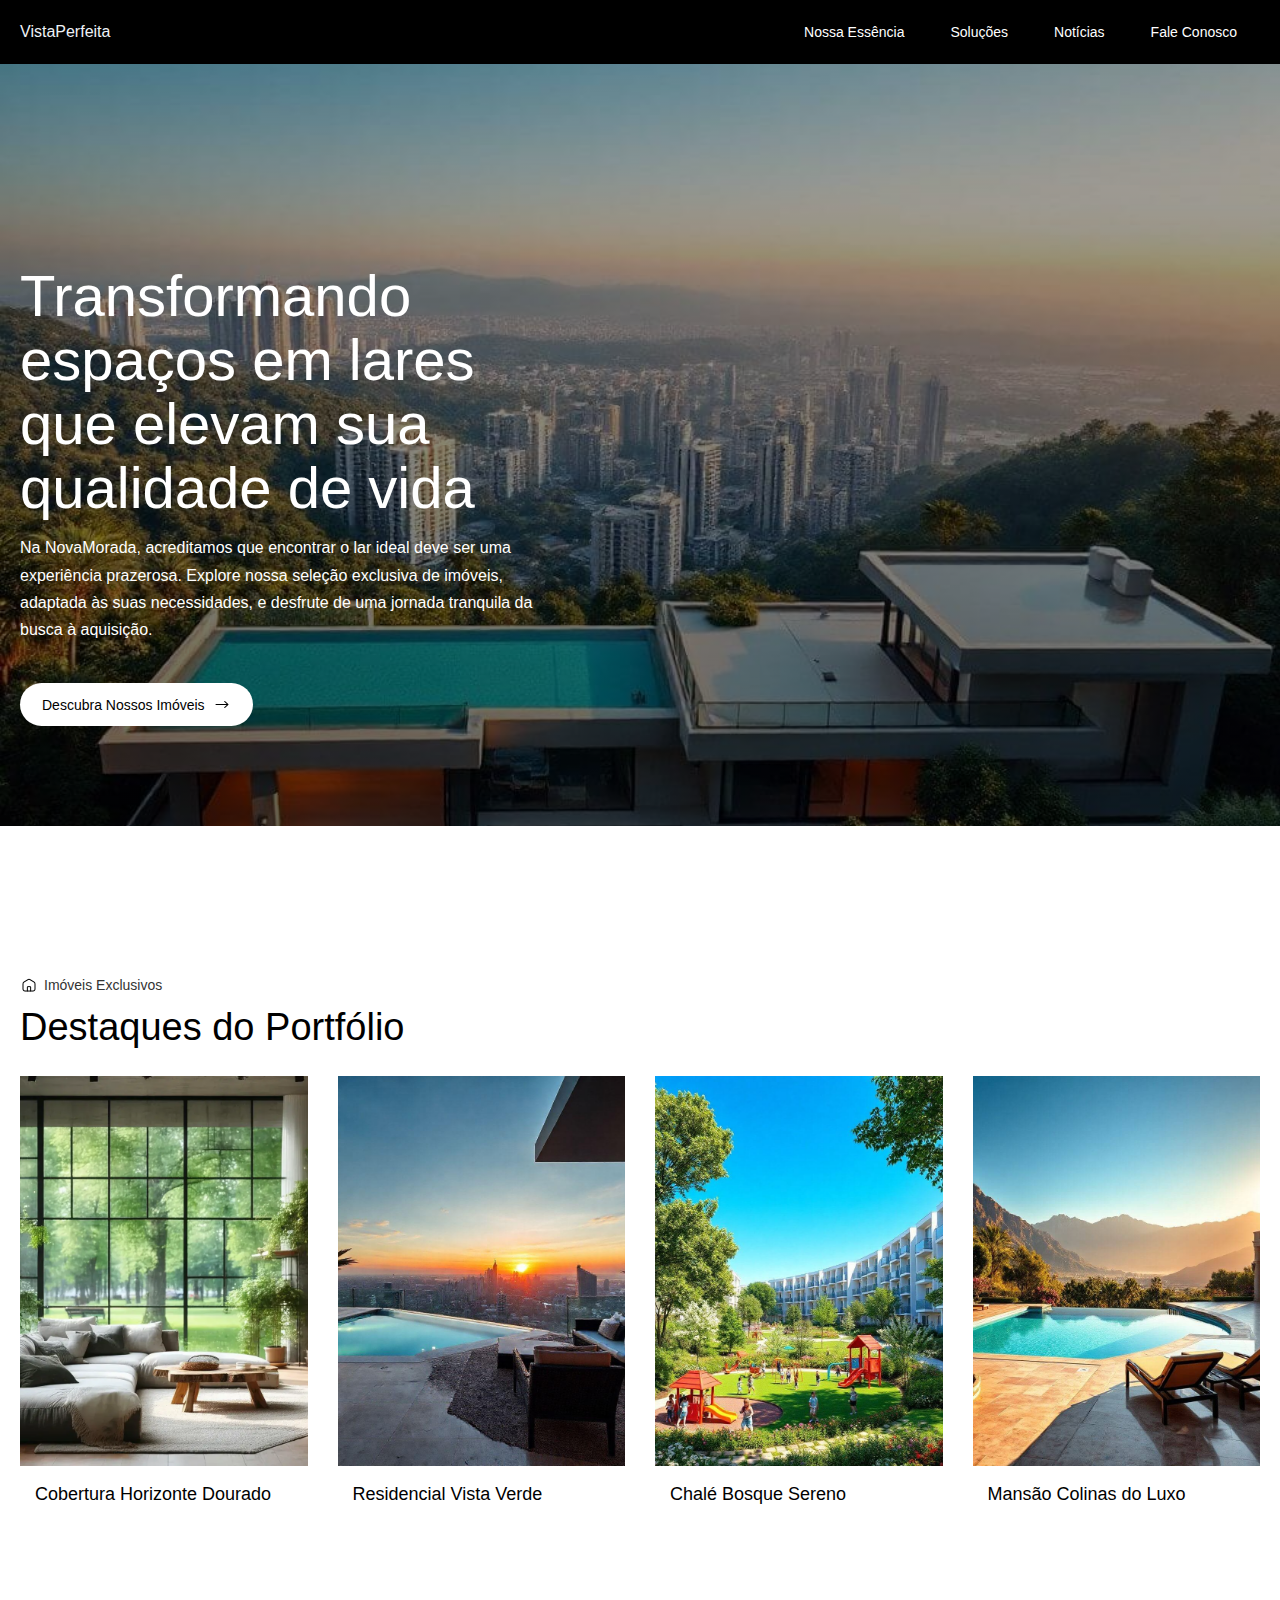
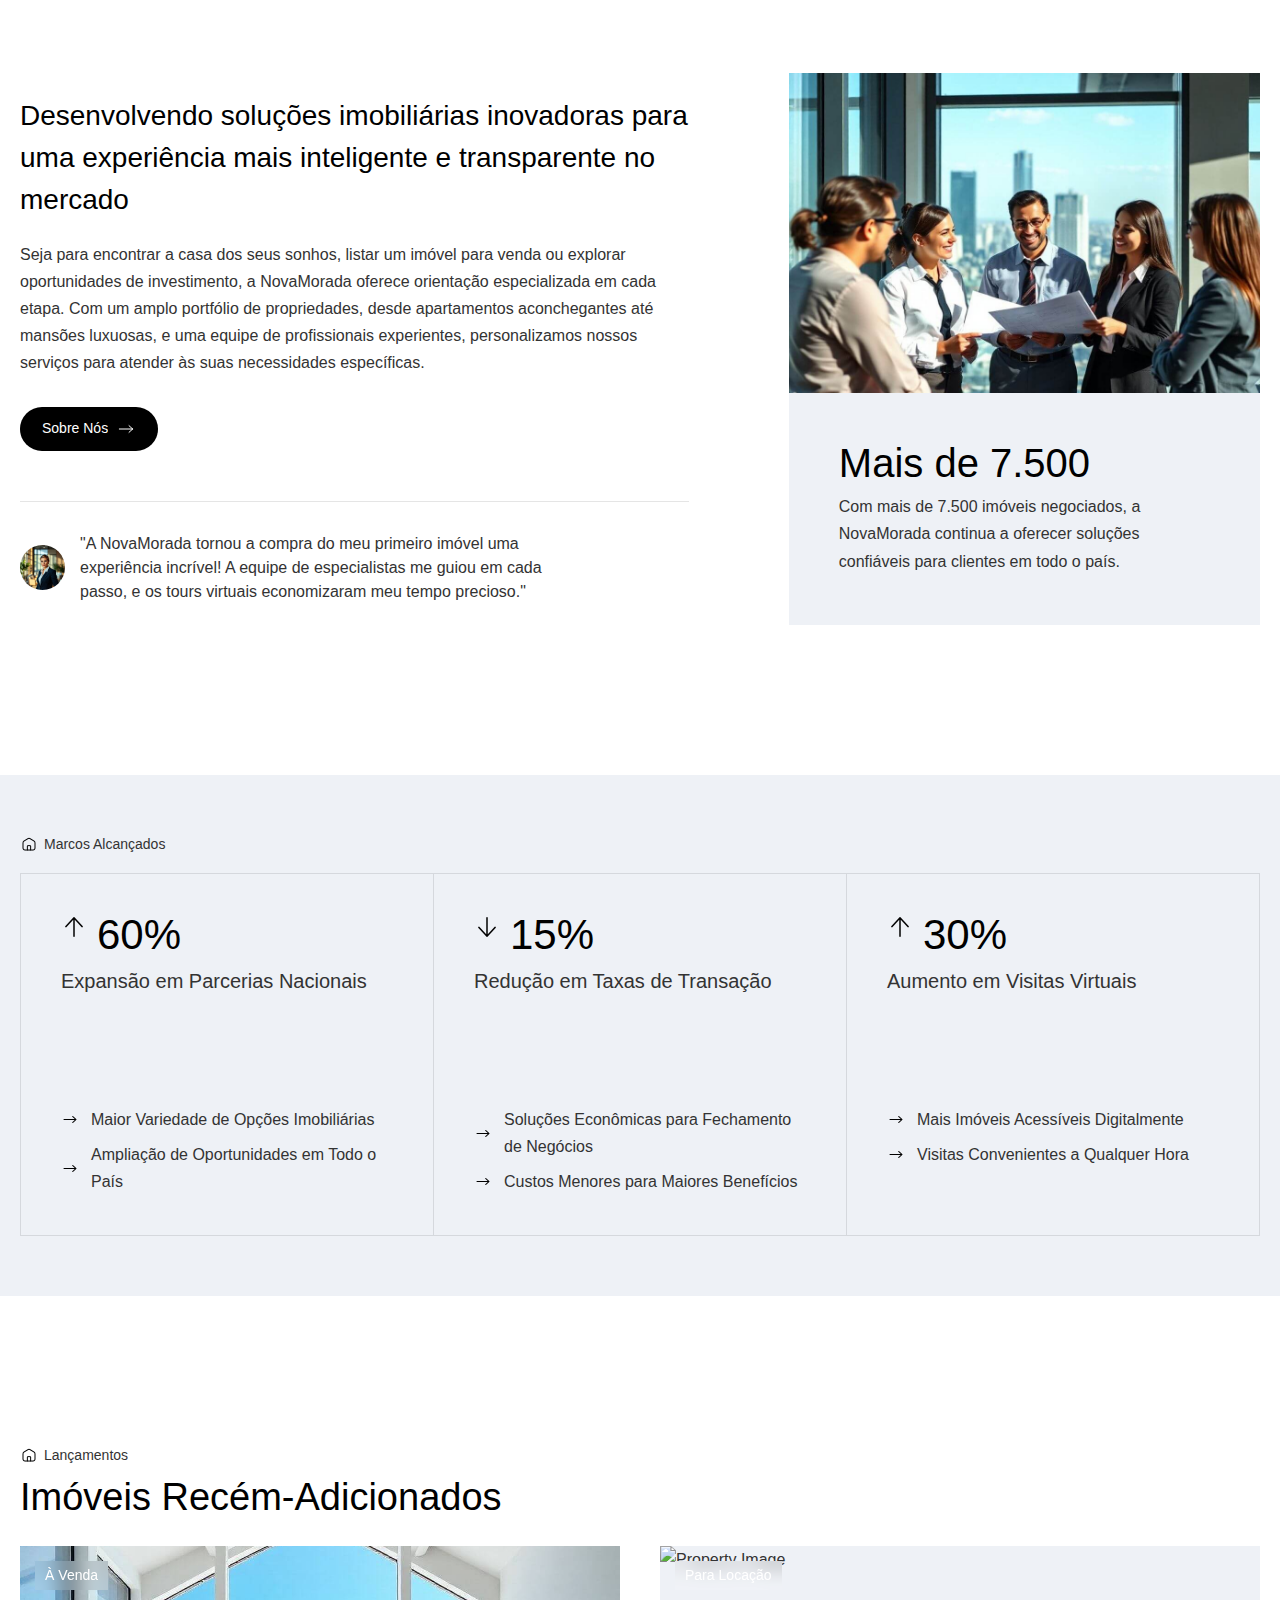
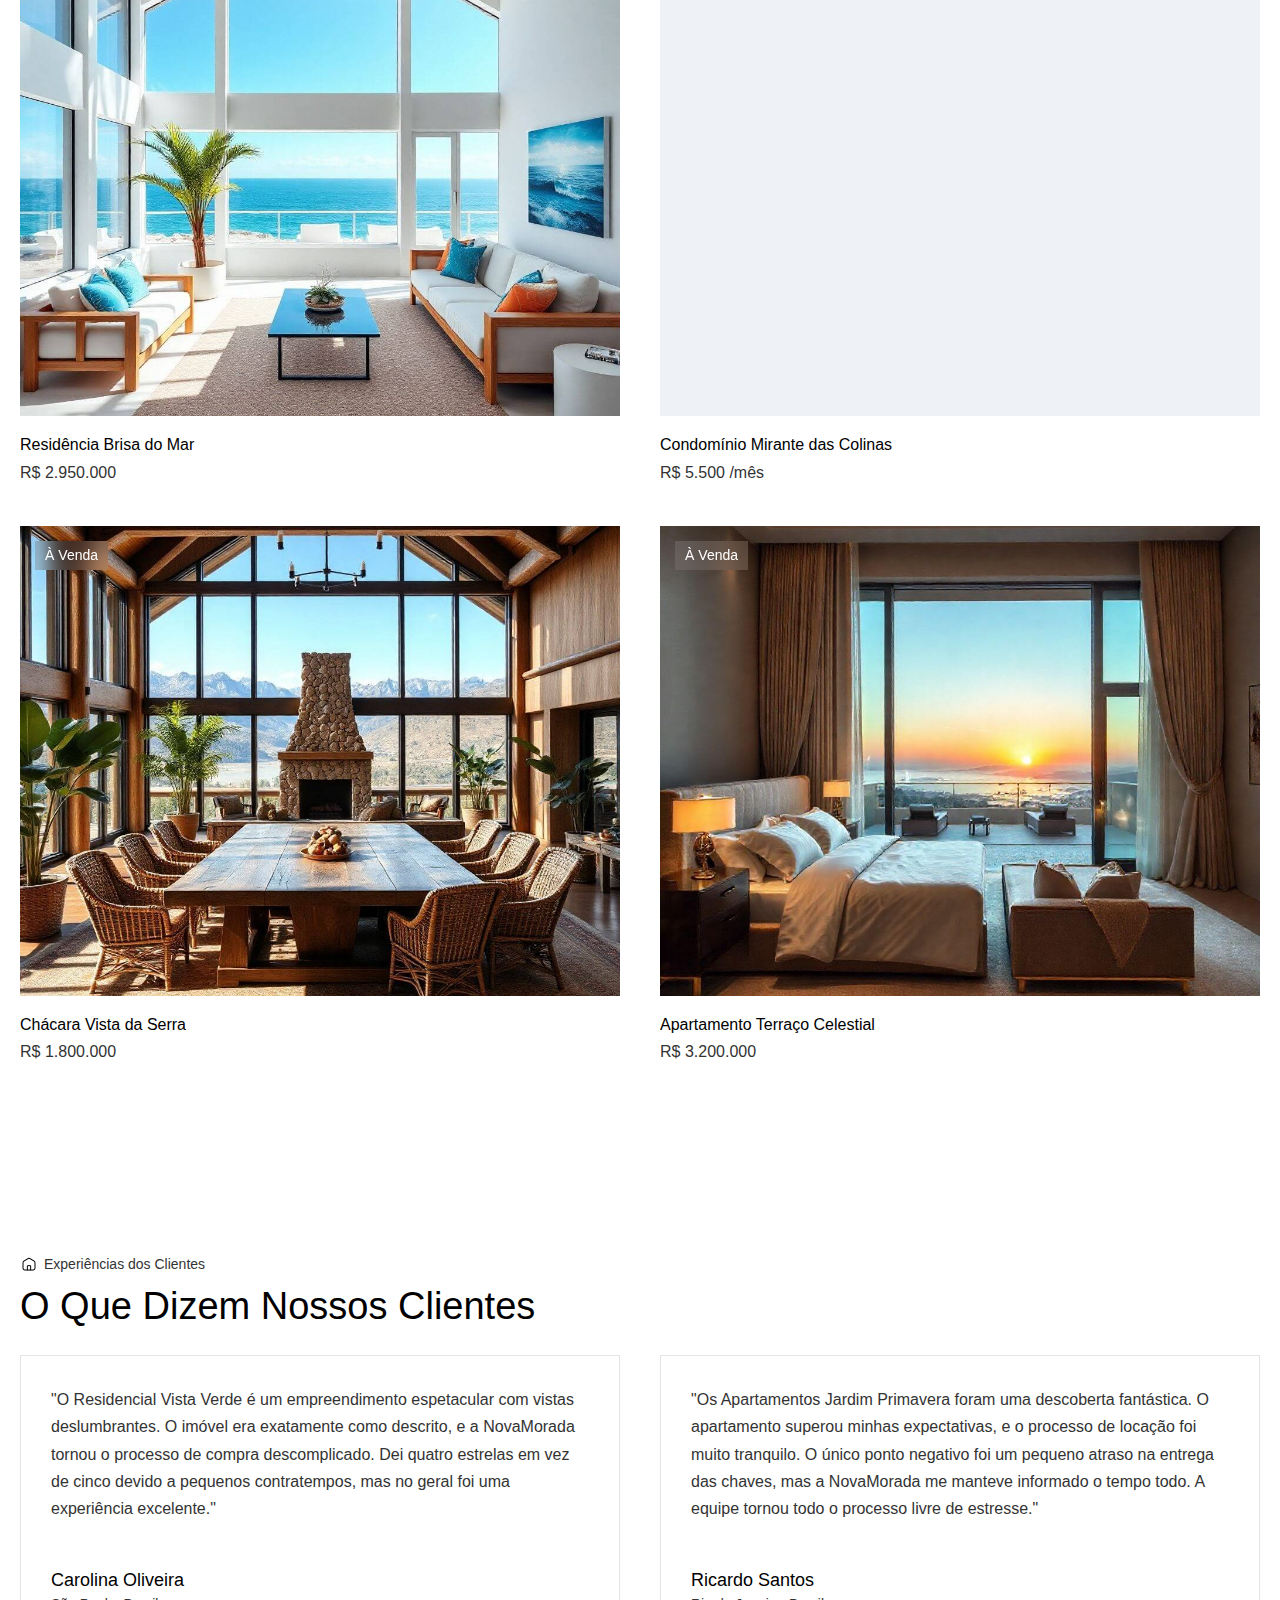
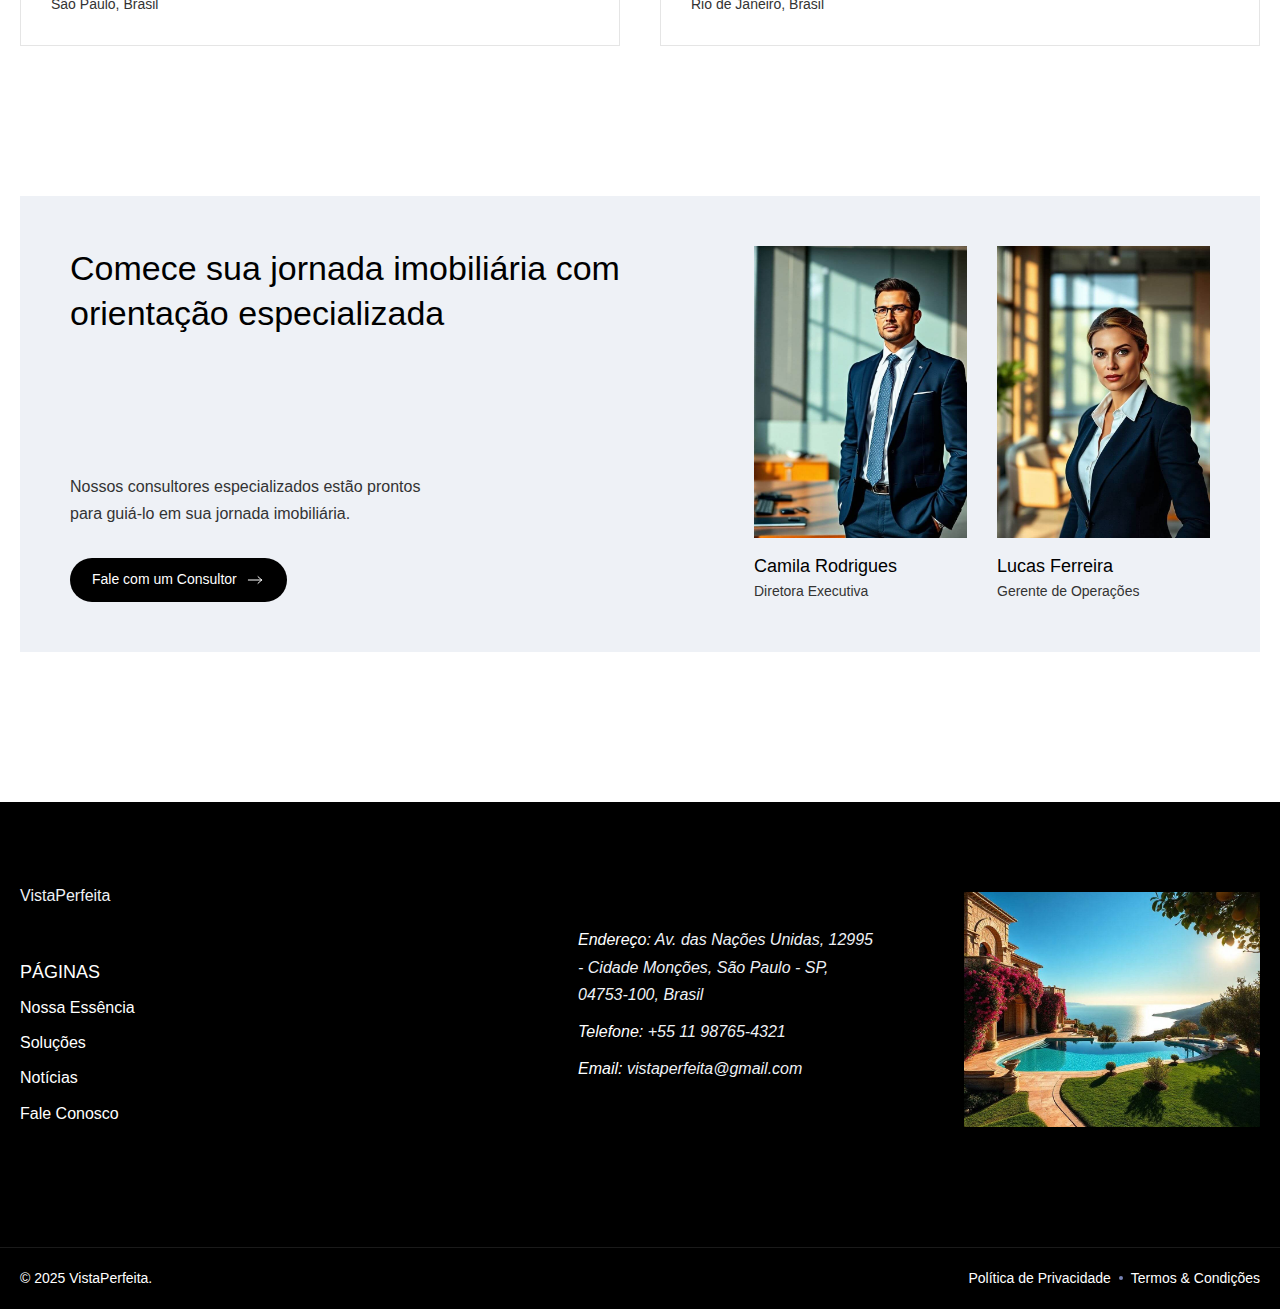
==== index.html @ 6e7f9096 "front" ====
<!DOCTYPE html>
<html lang="pt-BR">
<head>
    <meta charset="UTF-8">
    <meta name="viewport" content="width=device-width, initial-scale=1.0">
    <title>VistaPerfeita - Transformando Espaços em Lares</title>
    <meta name="description"
          content="Transformamos espaços em lares que elevam sua qualidade de vida. Explore imóveis exclusivos e descubra sua nova morada com VistaPerfeita.">
    <link rel="icon" href="images/building.png">
    <link rel="stylesheet" href="css/style.css">
</head>

<body>
<header class="header">
    <div class="navbar w-nav">
        <div class="w-layout-blockcontainer container w-container">
            <div class="navbar-wrap"><a href="index.html" class="brand w-inline-block w--current">VistaPerfeita</a>
                <nav class="nav-menu w-nav-menu">
                    <a href="about.html" class="nav-link w-inline-block">
                        <div class="link-text">Nossa Essência</div>
                    </a>
                    <a href="services.html" class="nav-link w-inline-block">
                        <div class="link-text">Soluções</div>
                    </a>
                    <a href="blogs.html" class="nav-link w-inline-block">
                        <div class="link-text">Notícias</div>
                    </a>
                    <a href="contact.html" class="nav-link w-inline-block">
                        <div class="link-text">Fale Conosco</div>
                    </a>
                </nav>
            </div>
        </div>
    </div>
</header>

<main>
    <section class="hero">
        <div class="w-layout-blockcontainer container w-container">
            <div class="hero-wrap">
                <div class="hero-data">
                    <div><h1 class="hero-title">Transformando espaços em lares que elevam sua qualidade de vida</h1>
                        <p class="hero-text">Na NovaMorada, acreditamos que encontrar o lar ideal deve ser uma
                            experiência prazerosa. Explore nossa seleção exclusiva de imóveis, adaptada às suas
                            necessidades, e desfrute de uma jornada tranquila da busca à aquisição.</p></div>
                    <a href="about.html" class="hero-button w-inline-block">
                        <div class="btn-text-wrap">
                            <div class="btn-text">Descubra Nossos Imóveis</div>
                            <div class="btn-text hover">Conheça Nossas Propriedades</div>
                        </div>
                        <img src="images/676253d6e03609fc1bb62444_ic-right-arrow.png"
                             alt="Arrow" class="arrow"></a></div>
            </div>
        </div>
    </section>
    <section class="featured-properties">
        <div class="w-layout-blockcontainer container w-container">
            <div class="section-title">
                <div class="sub-title"><img
                        src="images/676166c167329833c1ba6da8_ic-sub-title.png"
                        alt="Sub Title Icon">
                    <div>Imóveis Exclusivos</div>
                </div>
                <h2 class="title">Destaques do Portfólio</h2></div>
            <div class="w-dyn-list">
                <div class="fp-list w-dyn-items">
                    <div class="fp-item w-dyn-item">
                        <div
                                class="fp-link w-inline-block">
                            <div class="fp-img"><img
                                    src="images/main/horizonte-ourado.webp"
                                    alt="Property Image" class="fp-image"></div>
                            <div class="fp-data">
                                <div class="fp-text"><h5 class="fp-title">Cobertura Horizonte Dourado</h5></div>
                            </div>
                        </div>
                    </div>
                    <div class="fp-item w-dyn-item">
                        <div
                                class="fp-link w-inline-block">
                            <div class="fp-img"><img
                                    src="images/main/residencial-vista.jpg"
                                    alt="Property Image" class="fp-image"></div>
                            <div class="fp-data">
                                <div class="fp-text"><h5 class="fp-title">Residencial Vista Verde</h5></div>
                            </div>
                        </div>
                    </div>
                    <div class="fp-item w-dyn-item">
                        <div
                                class="fp-link w-inline-block">
                            <div class="fp-img"><img
                                    src="images/main/bosque-sereno.jpg"
                                    alt="Property Image" class="fp-image"></div>
                            <div class="fp-data">
                                <div class="fp-text"><h5 class="fp-title">Chalé Bosque Sereno</h5></div>
                            </div>
                        </div>
                    </div>
                    <div class="fp-item w-dyn-item">
                        <div
                                class="fp-link w-inline-block">
                            <div class="fp-img"><img
                                    src="images/main/colinas-luxo.jpg"
                                    alt="Property Image" class="fp-image"></div>
                            <div class="fp-data">
                                <div class="fp-text"><h5 class="fp-title">Mansão Colinas do Luxo</h5></div>
                            </div>
                        </div>
                    </div>
                </div>
            </div>
        </div>
    </section>
    <section class="about-us">
        <div class="w-layout-blockcontainer container w-container">
            <div class="about-us-wrap">
                <div class="about-left">
                    <div><h3 class="about-us-title">Desenvolvendo soluções imobiliárias inovadoras para uma experiência
                        mais inteligente e transparente no mercado</h3>
                        <p class="single-text">Seja para encontrar a casa dos seus sonhos, listar um imóvel para venda
                            ou explorar oportunidades de investimento, a NovaMorada oferece orientação especializada em
                            cada etapa. Com um amplo portfólio de propriedades, desde apartamentos aconchegantes até
                            mansões luxuosas, e uma equipe de profissionais experientes, personalizamos nossos serviços
                            para atender às suas necessidades específicas.</p>
                        <div class="about-button"><a href="about.html" class="primary-button w-inline-block">
                            <div class="btn-text-wrap">
                                <div class="btn-text">Sobre Nós</div>
                                <div class="btn-text hover">Nossa História</div>
                            </div>
                            <img src="images/67614672b8bb99cc17c284d4_ic-white-arrow.svg"
                                 alt="Arrow" class="arrow"></a></div>
                    </div>
                    <div class="about-quote">
                        <div class="about-avatar"><img
                                src="images/main/women.jpg"
                                alt="About Image" class="quote-image"></div>
                        <p class="quote-text">"A NovaMorada tornou a compra do meu primeiro imóvel uma experiência
                            incrível! A equipe de especialistas me guiou em cada passo, e os tours virtuais economizaram
                            meu tempo precioso."</p></div>
                </div>
                <div class="about-us-right">
                    <div class="about-us-img"><img
                            src="images/main/mais.jpg"
                            alt="About Image" class="about-us-image">
                        <div class="on-scroll"></div>
                    </div>
                    <div class="about-fact">
                        <div class="af-text">Mais de 7.500</div>
                        <p class="single-text">Com mais de 7.500 imóveis negociados, a NovaMorada continua a oferecer
                            soluções confiáveis para clientes em todo o país.</p></div>
                </div>
            </div>
        </div>
    </section>
    <section class="facts">
        <div class="w-layout-blockcontainer container w-container">
            <div class="section-title">
                <div class="sub-title"><img
                        src="images/676166c167329833c1ba6da8_ic-sub-title.png"
                        alt="Sub Title Icon">
                    <div>Marcos Alcançados</div>
                </div>
            </div>
            <div class="fact-wrap">
                <div class="fact-block">
                    <div>
                        <div class="fact-number"><img
                                src="images/676251af6622a905ae5c9ee7_ic-top-arrow.png"
                                alt="Arrow">
                            <div>60%</div>
                        </div>
                        <div class="fact-title">Expansão em Parcerias Nacionais</div>
                    </div>
                    <div class="fact-list">
                        <div class="fact-item"><img
                                src="images/676253d6e03609fc1bb62444_ic-right-arrow.png"
                                alt="Arrow">
                            <div>Maior Variedade de Opções Imobiliárias</div>
                        </div>
                        <div class="fact-item"><img
                                src="images/676253d6e03609fc1bb62444_ic-right-arrow.png"
                                alt="Arrow">
                            <div>Ampliação de Oportunidades em Todo o País</div>
                        </div>
                    </div>
                </div>
                <div class="fact-block">
                    <div>
                        <div class="fact-number"><img
                                src="images/676251afdf0fb9fa03a519e0_ic-bottom-arrow.png"
                                alt="Arrow">
                            <div>15%</div>
                        </div>
                        <div class="fact-title">Redução em Taxas de Transação</div>
                    </div>
                    <div class="fact-list">
                        <div class="fact-item"><img
                                src="images/676253d6e03609fc1bb62444_ic-right-arrow.png"
                                alt="Arrow">
                            <div>Soluções Econômicas para Fechamento de Negócios</div>
                        </div>
                        <div class="fact-item"><img
                                src="images/676253d6e03609fc1bb62444_ic-right-arrow.png"
                                alt="Arrow">
                            <div>Custos Menores para Maiores Benefícios</div>
                        </div>
                    </div>
                </div>
                <div class="fact-block">
                    <div>
                        <div class="fact-number"><img
                                src="images/676251af6622a905ae5c9ee7_ic-top-arrow.png"
                                alt="Arrow">
                            <div>30%</div>
                        </div>
                        <div class="fact-title">Aumento em Visitas Virtuais</div>
                    </div>
                    <div class="fact-list">
                        <div class="fact-item"><img
                                src="images/676253d6e03609fc1bb62444_ic-right-arrow.png"
                                alt="Arrow">
                            <div>Mais Imóveis Acessíveis Digitalmente</div>
                        </div>
                        <div class="fact-item"><img
                                src="images/676253d6e03609fc1bb62444_ic-right-arrow.png"
                                alt="Arrow">
                            <div>Visitas Convenientes a Qualquer Hora</div>
                        </div>
                    </div>
                </div>
            </div>
        </div>
    </section>
    <section class="properties">
        <div class="w-layout-blockcontainer container w-container">
            <div class="section-title">
                <div class="sub-title"><img
                        src="images/676166c167329833c1ba6da8_ic-sub-title.png"
                        alt="Sub Title Icon">
                    <div>Lançamentos</div>
                </div>
                <h2 class="title">Imóveis Recém-Adicionados</h2></div>
            <div class="w-dyn-list">
                <div class="property-list w-dyn-items">
                    <div class="property-item w-dyn-item">
                        <div
                                class="property-link w-inline-block">
                            <div class="property-img"><img
                                    src="images/main/brisamar.jpg"
                                    alt="Property Image" class="property-image">
                                <div class="property-type">
                                    <div>À</div>
                                    <div>Venda</div>
                                </div>
                            </div>
                            <div class="property-data">
                                <div><h6 class="property-title">Residência Brisa do Mar</h6>
                                    <div class="property-price">R$ 2.950.000</div>
                                </div>
                            </div>
                        </div>
                    </div>
                    <div class="property-item w-dyn-item">
                        <div
                                class="property-link w-inline-block">
                            <div class="property-img"><img
                                    src="images/main/сondomínio-grante.jpg"
                                    alt="Property Image" class="property-image">
                                <div class="property-type">
                                    <div>Para</div>
                                    <div>Locação</div>
                                </div>
                            </div>
                            <div class="property-data">
                                <div><h6 class="property-title">Condomínio Mirante das Colinas</h6>
                                    <div class="property-price">R$ 5.500 /mês</div>
                                </div>
                            </div>
                        </div>
                    </div>
                    <div class="property-item w-dyn-item">
                        <div
                                class="property-link w-inline-block">
                            <div class="property-img"><img
                                    src="images/main/vista-serra.jpg"
                                    alt="Property Image" class="property-image">
                                <div class="property-type">
                                    <div>À</div>
                                    <div>Venda</div>
                                </div>
                            </div>
                            <div class="property-data">
                                <div><h6 class="property-title">Chácara Vista da Serra</h6>
                                    <div class="property-price">R$ 1.800.000</div>
                                </div>
                            </div>
                        </div>
                    </div>
                    <div class="property-item w-dyn-item">
                        <div
                                class="property-link w-inline-block">
                            <div class="property-img"><img
                                    src="images/main/apartamento-celestial.jpg"
                                    alt="Property Image" class="property-image">
                                <div class="property-type">
                                    <div>À</div>
                                    <div>Venda</div>
                                </div>
                            </div>
                            <div class="property-data">
                                <div><h6 class="property-title">Apartamento Terraço Celestial</h6>
                                    <div class="property-price">R$ 3.200.000</div>
                                </div>
                            </div>
                        </div>
                    </div>
                </div>
            </div>
            <div class="button-wrap right"></div>
        </div>
    </section>
    <section class="reviews">
        <div class="w-layout-blockcontainer container w-container">
            <div class="section-title">
                <div class="sub-title"><img
                        src="images/676166c167329833c1ba6da8_ic-sub-title.png"
                        alt="Sub Title Icon">
                    <div>Experiências dos Clientes</div>
                </div>
                <h2 class="title">O Que Dizem Nossos Clientes</h2></div>
            <div class="w-dyn-list">
                <div class="review-list w-dyn-items">
                    <div class="review-item w-dyn-item">
                        <div class="review-block"><p class="review-text">"O Residencial Vista Verde é um empreendimento
                            espetacular com vistas deslumbrantes. O imóvel era exatamente como descrito, e a NovaMorada
                            tornou o processo de compra descomplicado. Dei quatro estrelas em vez de cinco devido a
                            pequenos contratempos, mas no geral foi uma experiência excelente."</p>
                            <div class="review-profile">
                                <div>
                                    <div class="review-name">Carolina Oliveira</div>
                                    <div class="body-small">São Paulo, Brasil</div>
                                </div>
                            </div>
                        </div>
                    </div>
                    <div class="review-item w-dyn-item">
                        <div class="review-block"><p class="review-text">"Os Apartamentos Jardim Primavera foram uma
                            descoberta fantástica. O apartamento superou minhas expectativas, e o processo de locação
                            foi muito tranquilo. O único ponto negativo foi um pequeno atraso na entrega das chaves, mas
                            a NovaMorada me manteve informado o tempo todo. A equipe tornou todo o processo livre de
                            estresse."</p>
                            <div class="review-profile">
                                <div>
                                    <div class="review-name">Ricardo Santos</div>
                                    <div class="body-small">Rio de Janeiro, Brasil</div>
                                </div>
                            </div>
                        </div>
                    </div>
                </div>
            </div>
        </div>
    </section>
    <section class="cta">
        <div class="w-layout-blockcontainer container w-container">
            <div class="cta-wrap">
                <div class="cta-left"><h2 class="cta-title">Comece sua jornada imobiliária com orientação
                    especializada</h2>
                    <div class="cta-data"><p class="cta-text">Nossos consultores especializados estão prontos para
                        guiá-lo em sua jornada imobiliária.</p><a href="contact.html"
                                                                  class="primary-button w-inline-block">
                        <div class="btn-text-wrap">
                            <div class="btn-text">Fale com um Consultor</div>
                            <div class="btn-text hover">Agende uma Consulta</div>
                        </div>
                        <img src="images/67614672b8bb99cc17c284d4_ic-white-arrow.svg"
                             alt="Arrow" class="arrow"></a></div>
                </div>
                <div class="cta-right">
                    <div class="cta-team">
                        <div class="cta-img"><img
                                src="images/main/men.jpg"
                                alt="Team Image" class="cta-image"></div>
                        <div class="cta-info">
                            <div class="member-name">Camila Rodrigues</div>
                            <div class="body-small">Diretora Executiva</div>
                        </div>
                    </div>
                    <div class="cta-team">
                        <div class="cta-img"><img
                                src="images/main/women.jpg"
                                alt="Team Image" class="cta-image"></div>
                        <div class="cta-info">
                            <div class="member-name">Lucas Ferreira</div>
                            <div class="body-small">Gerente de Operações</div>
                        </div>
                    </div>
                </div>
            </div>
        </div>
    </section>
</main>

<footer class="footer">
    <div class="w-layout-blockcontainer container w-container">
        <div class="footer-wrap">
            <div class="footer-left"><a href="index.html" class="brand w-inline-block w--current">VistaPerfeita</a>
                <div class="footer-menu">
                    <div>
                        <div class="menu-label">Páginas</div>
                        <div class="footer-links">
                            <a href="about.html" class="footer-link">Nossa Essência</a>
                            <a href="services.html" class="footer-link">Soluções</a>
                            <a href="blogs.html" class="footer-link">Notícias</a>
                            <a href="contact.html" class="footer-link">Fale Conosco</a>
                        </div>
                    </div>
                </div>
            </div>
            <div class="footer-right">
                <div class="footer-data">
                    <address>
                        <p>Endereço: <a href="https://maps.app.goo.gl/aFWfKXedEdEyQyTC8" target="_blank">Av. das Nações
                            Unidas, 12995 - Cidade Monções, São Paulo - SP, 04753-100, Brasil</a></p>
                        <p>Telefone: <a href="tel:+912234567890">+55 11 98765-4321</a></p>
                        <p>Email: <a href="mailto:vistaperfeita@gmail.com">vistaperfeita@gmail.com</a></p>
                    </address>
                </div>
                <div class="footer-img"><img
                        src="images/footer/villa.jpg"
                        alt="Imagem do rodapé" class="footer-image"></div>
            </div>
        </div>
    </div>
    <div class="footer-bottom">
        <div class="w-layout-blockcontainer container w-container">
            <div class="footer-text">
                <div class="footer-info">
                    <div>© 2025 VistaPerfeita.</div>
                </div>
                <div class="footer-info"><a href="privacy-policy.html" class="footer-btm-link">Política de
                    Privacidade</a>
                    <div class="dot"></div>
                    <a href="terms-conditions.html" class="footer-btm-link">Termos &amp; Condições</a></div>
            </div>
        </div>
    </div>
</footer>


</body>
</html>
---- css/style.css ----
html {
    -webkit-text-size-adjust: 100%;
    -ms-text-size-adjust: 100%;
    font-family: sans-serif;
}

body {
    margin: 0;
}

footer, header, main, nav, section {
    display: block;
}

a {
    background-color: #0000;
}

a:active, a:hover {
    outline: 0;
}

h1 {
    margin: .67em 0;
    font-size: 2em;
}

img {
    border: 0;
}

input, textarea {
    color: inherit;
    font: inherit;
    margin: 0;
}

input::-moz-focus-inner {
    border: 0;
    padding: 0;
}

input {
    line-height: normal;
}

textarea {
    overflow: auto;
}

@font-face {
    font-family: webflow-icons;
    font-weight: normal;
    font-style: normal;
}

* {
    box-sizing: border-box;
}

html {
    height: 100%;
}

body {
    color: #333;
    background-color: #fff;
    min-height: 100%;
    margin: 0;
    font-family: Arial, sans-serif;
    font-size: 14px;
    line-height: 20px;
}

img {
    vertical-align: middle;
    max-width: 100%;
    display: inline-block;
}

.w-inline-block {
    max-width: 100%;
    display: inline-block;
    text-decoration: none;
}

.w-button {
    color: #fff;
    line-height: inherit;
    cursor: pointer;
    background-color: #3898ec;
    border: 0;
    border-radius: 0;
    padding: 9px 15px;
    text-decoration: none;
    display: inline-block;
}

input.w-button {
    -webkit-appearance: button;
}

h1, h2, h3, h5, h6 {
    margin-bottom: 10px;
    font-weight: bold;
}

h1 {
    margin-top: 20px;
    font-size: 38px;
    line-height: 44px;
}

h2 {
    margin-top: 20px;
    font-size: 32px;
    line-height: 36px;
}

h3 {
    margin-top: 20px;
    font-size: 24px;
    line-height: 30px;
}

h5 {
    margin-top: 10px;
    font-size: 14px;
    line-height: 20px;
}

h6 {
    margin-top: 10px;
    font-size: 12px;
    line-height: 18px;
}

p {
    margin-top: 0;
    margin-bottom: 10px;
}

.w-form {
    margin: 0 0 15px;
}

.w-form-done {
    text-align: center;
    background-color: #ddd;
    padding: 20px;
    display: none;
}

.w-form-fail {
    background-color: #ffdede;
    margin-top: 10px;
    padding: 10px;
    display: none;
}

label {
    margin-bottom: 5px;
    font-weight: bold;
    display: block;
}

.w-input {
    color: #333;
    vertical-align: middle;
    background-color: #fff;
    border: 1px solid #ccc;
    width: 100%;
    height: 38px;
    margin-bottom: 10px;
    padding: 8px 12px;
    font-size: 14px;
    line-height: 1.42857;
    display: block;
}

.w-input:focus {
    border-color: #3898ec;
    outline: 0;
}

textarea.w-input {
    height: auto;
}

.w-container {
    max-width: 940px;
    margin-left: auto;
    margin-right: auto;
}

.w-container:before, .w-container:after {
    content: " ";
    grid-area: 1 / 1 / 2 / 2;
    display: table;
}

.w-container:after {
    clear: both;
}


.thank-you-page {
    text-align: center;
    padding: 4rem 2rem;
    max-width: 600px;
    margin: 0 auto;
}

.thank-you-page h1 {
    color: var(--primary-color);
    margin-bottom: 1rem;
}

.thank-you-page p {
    margin-bottom: 2rem;
}.w-inline-block

@media screen and (max-width: 991px) {
    .w-container {
        max-width: 728px;
    }

}

@media screen and (max-width: 479px) {
    .w-container {
        max-width: none;
    }
}

.w-dropdown {
    text-align: left;
    z-index: 900;
    margin-left: auto;
    margin-right: auto;
    display: inline-block;
    position: relative;
}

.w-dropdown-toggle {
    vertical-align: top;
    color: #222;
    text-align: left;
    white-space: nowrap;
    margin-left: auto;
    margin-right: auto;
    padding: 20px;
    text-decoration: none;
    position: relative;
}

.w-dropdown-toggle {
    -webkit-user-select: none;
    user-select: none;
    cursor: pointer;
    padding-right: 40px;
    display: inline-block;
}

.w-dropdown-toggle:focus {
    outline: 0;
}

.w-dropdown-list {
    background: #ddd;
    min-width: 100%;
    display: none;
    position: absolute;
}

.w-dropdown-list.w--open {
    display: block;
}

.w-nav {
    z-index: 1000;
    background: #ddd;
    position: relative;
}

.w-nav:before, .w-nav:after {
    content: " ";
    grid-area: 1 / 1 / 2 / 2;
    display: table;
}

.w-nav:after {
    clear: both;
}

.w-nav-menu {
    float: right;
    position: relative;
}

:root {
    --body: #333;
    --title: black;
    --bg: #eef1f6;
    --blue: #0d1536;
    --desktop-space: 150px;
    --tablet-space: 100px;
    --landscape-mobile-space: 80px;
    --portrait-mobile-space: 60px;
}

.w-layout-blockcontainer {
    max-width: 940px;
    margin-left: auto;
    margin-right: auto;
    display: block;
}

@media screen and (max-width: 991px) {
    .w-layout-blockcontainer {
        max-width: 728px;
    }
}

@media screen and (max-width: 767px) {
    .w-layout-blockcontainer {
        max-width: none;
    }

    .navbar-wrap {
        flex-direction: column;
        align-items: center;
        display: flex;
    }

    .nav-menu {
        gap: 1rem;
    }
}

body {
    color: var(--body);
    font-family: Inter Tight, sans-serif;
    font-size: 16px;
    font-weight: 400;
    line-height: 170%;
}

h1 {
    color: var(--title);
    margin-top: 0;
    margin-bottom: 10px;
    font-size: 48px;
    font-weight: 400;
    line-height: 150%;
}

h2 {
    color: var(--title);
    margin-top: 0;
    margin-bottom: 10px;
    font-size: 38px;
    font-weight: 400;
    line-height: 150%;
}

h3 {
    color: var(--title);
    margin-top: 0;
    margin-bottom: 10px;
    font-size: 28px;
    font-weight: 400;
    line-height: 150%;
}

h5 {
    color: var(--title);
    margin-top: 0;
    margin-bottom: 10px;
    font-size: 18px;
    font-weight: 400;
    line-height: 150%;
}

h6 {
    color: var(--title);
    margin-top: 0;
    margin-bottom: 10px;
    font-size: 16px;
    font-weight: 400;
    line-height: 150%;
}

a {
    color: var(--bg);
    text-decoration: none;
}

a:hover {
    text-decoration: none;
}

.contact-link {
    color: var(--title);
    text-decoration: none;
}

.navbar {
    background-color: black;
    border-bottom: 1px solid #0000001a;
    padding-top: 18px;
    padding-bottom: 18px;
}

.container {
    width: 100%;
    max-width: 1336px;
    margin-left: auto;
    margin-right: auto;
    padding-left: 20px;
    padding-right: 20px;
}

.navbar-wrap {
    justify-content: space-between;
    align-items: center;
    display: flex;
}

.nav-link {
    color: white;
    text-align: center;
    margin-left: 8px;
    margin-right: 8px;
    padding-left: 15px;
    padding-right: 15px;
    font-size: 14px;
    line-height: 100%;
    text-decoration: none;
    position: relative;
    overflow: hidden;
}

.nav-menu {
    align-items: center;
    display: flex;
}

.btn-text-wrap {
    justify-content: flex-start;
    align-items: center;
    position: relative;
    overflow: hidden;
}

.btn-text.hover {
    position: absolute;
    left: 0;
    right: 0;
}

.page-title {
    padding-top: 60px;
    padding-bottom: 60px;
}

.main-title {
    margin-bottom: 0;
}

.btn-line {
    background-color: #000;
    width: 100%;
    height: 1px;
    position: absolute;
    inset: auto 0% 0%;
}

.primary-button {
    grid-column-gap: 8px;
    background-color: black;
    color: #fff;
    border-width: 0;
    border-radius: 30px;
    justify-content: center;
    align-items: center;
    margin-bottom: 0;
    margin-left: 0;
    margin-right: 0;
    padding: 12px 22px;
    font-size: 14px;
    line-height: 120%;
    text-decoration: none;
    display: flex;
    transition: color 0.3s, background-color 0.3s, border-color 0.3s;
}

.primary-button.hover {
    border: 1px solid var(--blue);
    transition: color .3s, background-color .3s;
}

.primary-button:hover {
    color: #000;
    background-color: orange;
    border: 1px solid #000;
}

.secondary-button {
    color: #000;
    padding-bottom: 2px;
    font-size: 14px;
    line-height: 140%;
    text-decoration: none;
    position: relative;
    overflow: hidden;
}

.btn-hover-line {
    background-color: #000;
    width: 100%;
    height: 1px;
    position: absolute;
    inset: auto 0% 0% -110%;
}

.page-data {
    margin-bottom: var(--desktop-space);
}

.button-wrap {
    grid-column-gap: 20px;
    justify-content: flex-start;
    align-items: center;
    margin-top: 40px;
    display: flex;
}

.button-wrap.right {
    justify-content: flex-end;
    align-items: center;
}

.body-small {
    font-size: 14px;
    line-height: 150%;
}

.footer {
    background-color: black;
}

.footer-wrap {
    justify-content: space-between;
    align-items: self-end;
    padding-top: 80px;
    padding-bottom: 120px;
    display: flex;
}

.footer-left {
    grid-row-gap: 50px;
    flex-flow: column;
    justify-content: flex-start;
    align-items: flex-start;
    width: 100%;
    max-width: 35%;
    display: flex;
}

.footer-menu {
    grid-column-gap: 80px;
    justify-content: flex-start;
    align-items: flex-start;
    display: flex;
}

.menu-label {
    color: #fff;
    text-transform: uppercase;
    margin-bottom: 8px;
    font-size: 18px;
}

.footer-links {
    grid-row-gap: 8px;
    flex-flow: column;
    justify-content: flex-start;
    align-items: flex-start;
    display: flex;
}

.footer-link {
    color: #fff;
    text-decoration: none;
    transition: color .3s;
}

.footer-link:hover {
    color: #7682b4;
}

.footer-right {
    grid-column-gap: 90px;
    justify-content: flex-end;
    align-items: center;
    width: 100%;
    max-width: 55%;
    display: flex;
}

.footer-img {
    background-color: var(--bg);
    width: 100%;
    max-width: 50%;
}

.footer-image {
    object-fit: cover;
    width: 100%;
    min-height: 235px;
    max-height: 235px;
}

.footer-data {
    color: #fff;
}

.footer-bottom {
    border-top: 1px solid #ffffff1a;
}

.footer-text {
    grid-column-gap: 60px;
    color: #fff;
    justify-content: space-between;
    align-items: center;
    padding-top: 20px;
    padding-bottom: 20px;
    font-size: 14px;
    line-height: 150%;
    display: flex;
}

.footer-info {
    grid-column-gap: 8px;
    justify-content: flex-start;
    align-items: center;
    font-size: 14px;
    line-height: 150%;
    display: flex;
}

.footer-btm-link {
    color: #fff;
    text-decoration: none;
    transition: color .3s;
}

.footer-btm-link:hover {
    color: #7682b4;
}

.dot {
    background-color: #7682b4;
    border-radius: 50%;
    min-width: 4px;
    max-width: 4px;
    min-height: 4px;
    max-height: 4px;
}

.single-text {
    margin-bottom: 0;
}

.field-label {
    text-align: left;
    margin-bottom: 10px;
    font-size: 14px;
    font-weight: 400;
    line-height: 150%;
}

.sub-title {
    grid-column-gap: 6px;
    justify-content: flex-start;
    align-items: center;
    margin-bottom: 5px;
    font-size: 14px;
    line-height: 100%;
    display: flex;
}

.contact {
    margin-bottom: var(--desktop-space);
}

.contact-wrap {
    grid-column-gap: 60px;
    justify-content: flex-start;
    align-items: flex-start;
    display: flex;
}

.contact-left {
    width: 100%;
    max-width: 58%;
}

.contact-right {
    grid-row-gap: 20px;
    flex-flow: column;
    width: 100%;
    max-width: 42%;
    display: flex;
}

.success-message {
    background-color: var(--bg);
    text-align: center;
}

.error-message {
    color: #000;
    text-align: center;
}

.form-bottom {
    align-items: center;
    margin-top: 40px;
    display: flex;
}

.form-wrap {
    grid-column-gap: 35px;
    grid-row-gap: 50px;
    grid-template-rows: auto;
    grid-auto-columns: 1fr;
    display: grid;
}

.textarea {
    color: #333;
    background-color: #0000;
    border: 0 #000;
    border-bottom: 1px solid #000;
    height: auto;
    min-height: 100px;
    margin-bottom: 0;
    padding: 0 0 4px;
    font-size: 14px;
    line-height: 150%;
}

.textarea:focus {
    border-bottom-color: #000;
}

.input {
    color: #333;
    background-color: #0000;
    border: 0 #000;
    border-bottom: 1px solid #000;
    border-radius: 0;
    height: auto;
    margin-bottom: 0;
    padding: 0 0 4px;
    font-size: 14px;
    line-height: 150%;
}

.input:focus {
    border-bottom-color: #000;
}

.contact-form {
    margin-top: 30px;
    margin-bottom: 0;
}

.contact-img {
    background-color: var(--bg);
    position: relative;
    overflow: hidden;
}

.contact-image {
    object-fit: cover;
    width: 100%;
    min-height: 316px;
    max-height: 316px;
}

.contact-data {
    grid-row-gap: 20px;
    flex-flow: column;
    justify-content: flex-start;
    align-items: flex-start;
    display: flex;
}

.contact-block {
    grid-column-gap: 20px;
    justify-content: flex-start;
    align-items: center;
    display: flex;
}

.contact-icon {
    border: 1px solid #0000001a;
    border-radius: 50%;
    justify-content: center;
    align-items: center;
    min-width: 44px;
    max-width: 44px;
    min-height: 44px;
    max-height: 44px;
    display: flex;
}

.contact-label {
    color: #000;
    font-size: 18px;
}

.facts {
    margin-bottom: var(--desktop-space);
    background-color: var(--bg);
    padding-top: 60px;
    padding-bottom: 60px;
}

.fact-wrap {
    border: 1px solid #0000001a;
    border-right-width: 0;
    grid-template-rows: auto;
    grid-template-columns: 1fr 1fr 1fr;
    grid-auto-columns: 1fr;
    display: grid;
}

.section-title {
    margin-bottom: 20px;
}

.fact-block {
    grid-row-gap: 110px;
    border-right: 1px solid #0000001a;
    flex-flow: column;
    padding: 40px;
    display: flex;
}

.fact-number {
    grid-column-gap: 10px;
    color: #000;
    justify-content: flex-start;
    align-items: flex-start;
    margin-bottom: 10px;
    font-size: 42px;
    line-height: 100%;
    display: flex;
}

.fact-title {
    font-size: 20px;
    line-height: 150%;
}

.fact-list {
    grid-row-gap: 8px;
    flex-flow: column;
    display: flex;
}

.fact-item {
    grid-column-gap: 12px;
    justify-content: flex-start;
    align-items: center;
    display: flex;
}

.faq-section {
    margin-bottom: var(--desktop-space);
}

.title {
    margin-bottom: 0;
}

.faq-wrap {
    grid-column-gap: 40px;
    justify-content: flex-start;
    align-items: center;
    display: flex;
}

.faq-img {
    background-color: var(--bg);
    width: 100%;
    max-width: 35%;
    position: relative;
    overflow: hidden;
}

.faq-image {
    width: 100%;
}

.ans {
    background-color: #0000;
    display: block;
    position: relative;
    overflow: hidden;
}

.que-text {
    text-transform: none;
    white-space: normal;
    word-break: normal;
    margin-bottom: 0;
    font-weight: 400;
    line-height: 170%;
}

.faq-data {
    width: 100%;
    max-width: 65%;
    margin-left: auto;
    margin-right: auto;
}

.ans-box {
    padding-top: 10px;
    padding-left: 44px;
}

.horizontal-line {
    background-color: #000;
    width: 15px;
    height: 1px;
    position: absolute;
}

.ans-text {
    margin-bottom: 0;
}

.faq-info {
    border-bottom: 1px solid #00000026;
    width: 100%;
    padding-top: 22px;
    padding-bottom: 22px;
    transition: background-color .3s;
}

.faq-info.top {
    padding-top: 0;
}

.que {
    grid-column-gap: 20px;
    align-items: center;
    width: 100%;
    padding: 0;
    display: flex;
}

.que-icon {
    justify-content: center;
    align-items: center;
    width: 25px;
    height: 25px;
    display: flex;
}

.verticle-line {
    background-color: #000;
    width: 1px;
    height: 15px;
}

.reviews {
    margin-bottom: var(--desktop-space);
}

.review-list {
    grid-column-gap: 40px;
    grid-row-gap: 40px;
    grid-template-rows: auto;
    grid-template-columns: 1fr 1fr;
    grid-auto-columns: 1fr;
    display: grid;
}

.review-item {
    display: flex;
}

.review-block {
    grid-row-gap: 45px;
    border: 1px solid #0000001a;
    flex-flow: column;
    width: 100%;
    padding: 30px;
    display: flex;
}

.review-text {
    margin-bottom: 0;
}

.review-profile {
    grid-column-gap: 15px;
    justify-content: flex-start;
    align-items: center;
    display: flex;
}

.review-img {
    background-color: var(--bg);
    border-radius: 50%;
    min-width: 55px;
    max-width: 55px;
    min-height: 55px;
    max-height: 55px;
    overflow: hidden;
}

.review-image {
    object-fit: cover;
    width: 100%;
    min-height: 55px;
    max-height: 55px;
}

.review-name {
    color: #000;
    font-size: 18px;
}

.cta {
    margin-bottom: var(--desktop-space);
}

.cta-wrap {
    grid-column-gap: 130px;
    background-color: var(--bg);
    padding: 50px;
    display: flex;
}

.cta-left {
    grid-row-gap: 60px;
    flex-flow: column;
    justify-content: space-between;
    align-items: flex-start;
    width: 100%;
    max-width: 60%;
    display: flex;
}

.cta-right {
    grid-column-gap: 30px;
    grid-template-rows: auto;
    grid-template-columns: 1fr 1fr;
    grid-auto-columns: 1fr;
    width: 100%;
    max-width: 40%;
    display: grid;
}

.cta-title {
    margin-bottom: 0;
    font-size: 34px;
    line-height: 130%;
}

.cta-data {
    flex-flow: column;
    justify-content: flex-start;
    align-items: flex-start;
    width: 100%;
    max-width: 64%;
    display: flex;
}

.cta-text {
    margin-bottom: 30px;
}

.blogs {
    margin-bottom: var(--desktop-space);
}

.post-list {
    grid-column-gap: 30px;
    grid-row-gap: 40px;
    grid-template-rows: auto;
    grid-template-columns: 1fr 1fr 1fr;
    grid-auto-columns: 1fr;
    display: grid;
}

.post-item {
    display: flex;
}

.post-link {
    border: 1px solid #0000001a;
    width: 100%;
    padding: 15px;
    text-decoration: none;
}

.post-img {
    background-color: var(--bg);
    overflow: hidden;
}

.post-category {
    margin-bottom: 10px;
    font-size: 14px;
    line-height: 150%;
    color: black;
}

.post-image {
    object-fit: cover;
    width: 100%;
    min-height: 250px;
    max-height: 250px;
}

.post-data {
    margin-top: 15px;
}

.post-title {
    margin-bottom: 15px;
}

.post-info {
    grid-column-gap: 8px;
    justify-content: flex-start;
    align-items: center;
    font-size: 14px;
    line-height: 150%;
    display: flex;
}

.post-dot {
    background-color: var(--bg);
    border-radius: 50%;
    min-width: 5px;
    max-width: 5px;
    min-height: 5px;
    max-height: 5px;
}

.services {
    margin-bottom: var(--desktop-space);
}

.service-list {
    grid-row-gap: 22px;
    flex-flow: column;
    display: flex;
}

.service-item {
    display: flex;
}

.service-link {
    grid-column-gap: 60px;
    border-bottom: 1px solid #0000001a;
    justify-content: space-between;
    align-items: flex-start;
    width: 100%;
    padding-bottom: 22px;
    text-decoration: none;
    transition: border-color .3s;
    display: flex;
}

.service-link:hover {
    border-bottom-color: #00000080;
}

.service-wrap {
    grid-column-gap: 40px;
    justify-content: flex-start;
    align-items: center;
    display: flex;
}

.service {
    width: 100%;
    max-width: 66%;
}

.service-img {
    background-color: var(--bg);
    width: 100%;
    max-width: 34%;
}

.service-image {
    object-fit: cover;
    width: 100%;
    min-height: 480px;
    max-height: 480px;
}

.service-title-wrap {
    grid-column-gap: 10px;
    justify-content: flex-start;
    align-items: center;
    width: 100%;
    max-width: 25%;
    display: flex;
}

.service-icon {
    min-width: 30px;
    max-width: 30px;
    min-height: 30px;
    max-height: 30px;
}

.service-title {
    margin-bottom: 0;
}

.service-data {
    grid-column-gap: 70px;
    justify-content: space-between;
    align-items: center;
    width: 100%;
    max-width: 70%;
    display: flex;
}

.service-text {
    width: 100%;
    margin-bottom: 0;
    color: black;
    font-size: 16px;
}

.cta-img {
    background-color: #fff;
}

.cta-image {
    object-fit: cover;
    width: 100%;
    min-height: 292px;
    max-height: 292px;
}

.cta-info {
    margin-top: 15px;
}

.member-name {
    color: #000;
    font-size: 18px;
}

.properties {
    margin-bottom: var(--desktop-space);
}

.property-list {
    grid-column-gap: 40px;
    grid-row-gap: 40px;
    grid-template-rows: auto;
    grid-template-columns: 1fr 1fr;
    grid-auto-columns: 1fr;
    display: grid;
}

.property-item {
    display: flex;
}

.property-link {
    width: 100%;
    text-decoration: none;
}

.property-img {
    background-color: var(--bg);
    position: relative;
    overflow: hidden;
}

.property-image {
    object-fit: cover;
    width: 100%;
    min-height: 470px;
    max-height: 470px;
}

.property-data {
    grid-column-gap: 40px;
    justify-content: space-between;
    align-items: flex-start;
    margin-top: 15px;
    display: flex;
}

.property-title {
    margin-bottom: 0;
    line-height: 170%;
}

.property-type {
    grid-column-gap: 4px;
    -webkit-backdrop-filter: blur(10px);
    backdrop-filter: blur(10px);
    color: #fff;
    background-color: #ffffff1f;
    justify-content: flex-start;
    align-items: center;
    padding: 4px 10px;
    font-size: 14px;
    font-weight: 500;
    line-height: 150%;
    display: flex;
    position: absolute;
    top: 15px;
    left: 15px;
}

.about {
    margin-bottom: var(--desktop-space);
}

.about-wrap {
    grid-column-gap: 60px;
    justify-content: flex-start;
    align-items: center;
    display: flex;
}

.about-img {
    background-color: var(--bg);
    width: 100%;
    max-width: 40%;
    position: relative;
    overflow: hidden;
}

.about-right {
    grid-row-gap: 84px;
    flex-flow: column;
    width: 100%;
    max-width: 60%;
    display: flex;
}

.about-image {
    object-fit: cover;
    width: 100%;
    height: 100%;
}

.about-sub-title {
    border: 1px solid #0000001a;
    margin-bottom: 12px;
    padding: 6px 12px;
    font-size: 14px;
    line-height: 150%;
}

.about-data {
    flex-flow: column;
    justify-content: flex-start;
    align-items: flex-start;
    display: flex;
}

.about-title {
    margin-bottom: 15px;
}

.about-inner {
    grid-row-gap: 40px;
    flex-flow: column;
    justify-content: flex-start;
    align-items: flex-start;
    display: flex;
}

.about-block {
    display: flex;
}

.about-thumb {
    background-color: var(--bg);
    width: 100%;
    max-width: 40%;
    position: relative;
    overflow: hidden;
}

.about-inner-data {
    border: 1px solid #0000001a;
    flex-flow: column;
    justify-content: center;
    align-items: flex-start;
    width: 100%;
    max-width: 60%;
    padding: 34px 25px;
    display: flex;
}

.established-title {
    color: #000;
    margin-bottom: 10px;
}

.about-checklist {
    grid-column-gap: 134px;
    grid-row-gap: 15px;
    grid-template-rows: auto;
    grid-template-columns: 1fr 1fr;
    grid-auto-columns: 1fr;
    display: grid;
}

.about-list-item {
    grid-column-gap: 10px;
    justify-content: flex-start;
    align-items: center;
    display: flex;
}

.our-services {
    margin-bottom: var(--desktop-space);
    background-color: var(--bg);
    padding-top: 60px;
    padding-bottom: 60px;
}

.service-heading {
    width: 100%;
    max-width: 56%;
    margin-bottom: 40px;
}

.service-list-v2 {
    grid-template-rows: auto;
    grid-template-columns: 1fr 1fr 1fr 1fr;
    grid-auto-columns: 1fr;
    display: grid;
}

.service-item-v2 {
    display: flex;
}

.service-link-v2 {
    grid-row-gap: 35px;
    border-right: 1px solid #0000001a;
    flex-flow: column;
    justify-content: space-between;
    align-items: flex-start;
    width: 100%;
    padding: 30px 20px;
    text-decoration: none;
    transition: background-color .3s;
    display: flex;
}

.service-link-v2:hover {
    background-color: #fff;
}

.ic-service {
    min-width: 35px;
    max-width: 35px;
    min-height: 35px;
    max-height: 35px;
}

.service-name {
    margin-top: 12px;
    margin-bottom: 12px;
}

.service-info {
    margin-bottom: 0;
    color: initial;
}

.states {
    margin-bottom: var(--desktop-space);
}

.states-wrap {
    grid-column-gap: 80px;
    display: flex;
}

.states-img {
    background-color: var(--bg);
    width: 100%;
    max-width: 56%;
    position: relative;
    overflow: hidden;
}

.states-left {
    grid-row-gap: 40px;
    flex-flow: column;
    justify-content: space-between;
    align-items: stretch;
    width: 100%;
    max-width: 44%;
    display: flex;
}

.states-image {
    object-fit: cover;
    width: 100%;
}

.states-info {
    margin-bottom: 0;
    font-size: 18px;
}

.states-data {
    grid-row-gap: 30px;
    flex-flow: column;
    display: flex;
}

.states-title-wrap {
    grid-column-gap: 6px;
    justify-content: flex-start;
    align-items: center;
    margin-bottom: 2px;
    font-size: 18px;
    display: flex;
}

.states-text {
    font-size: 28px;
    line-height: 150%;
}

.states-block {
    border-bottom: 1px solid #0000001a;
    padding-bottom: 30px;
}

.on-scroll {
    background-color: var(--bg);
    display: none;
    position: absolute;
    inset: -1%;
}

.hero {
    margin-bottom: var(--desktop-space);
    background-image: linear-gradient(#0005, #0009), url("./../images/main/main.jpg");
    background-position: 0 0, 50%;
    background-repeat: repeat, no-repeat;
    background-size: cover;
}

.hero-wrap {
    flex-flow: row;
    justify-content: space-between;
    align-items: flex-end;
    min-height: 762px;
    padding-bottom: 100px;
    display: flex;
}

.hero-title {
    color: #fff;
    margin-bottom: 15px;
    font-size: 58px;
    font-weight: 500;
    line-height: 110%;
}

.hero-data {
    grid-row-gap: 40px;
    flex-flow: column;
    justify-content: flex-start;
    align-items: flex-start;
    width: 100%;
    max-width: 44%;
    display: flex;
}

.hero-text {
    color: #fff;
    margin-bottom: 0;
    font-weight: 500;
}

.hero-button {
    grid-column-gap: 8px;
    color: #000;
    background-color: #fff;
    border-width: 0;
    border-radius: 50px;
    justify-content: center;
    align-items: center;
    margin-bottom: 0;
    margin-left: 0;
    margin-right: 0;
    padding: 12px 22px;
    font-size: 14px;
    line-height: 100%;
    text-decoration: none;
    display: flex;
    transition: background-color .3s;
}

.hero-button:hover {
    background-color: orange;
}

.fp-list {
    grid-column-gap: 30px;
    grid-template-rows: auto;
    grid-template-columns: 1fr 1fr 1fr 1fr;
    grid-auto-columns: 1fr;
    display: grid;
}

.featured-properties {
    margin-bottom: var(--desktop-space);
}

.fp-item {
    display: flex;
}

.fp-link {
    width: 100%;
    text-decoration: none;
}

.fp-img {
    background-color: var(--bg);
    overflow: hidden;
}

.fp-image {
    object-fit: cover;
    width: 100%;
    min-height: 390px;
    max-height: 390px;
}

.fp-text {
    grid-row-gap: 12px;
    flex-flow: column;
    justify-content: flex-start;
    align-items: flex-start;
    padding: 15px;
    display: flex;
}

.fp-title {
    margin-bottom: 0;
}

.about-us {
    margin-bottom: var(--desktop-space);
}

.about-us-wrap {
    grid-column-gap: 100px;
    justify-content: flex-start;
    align-items: center;
    display: flex;
}

.about-left {
    grid-row-gap: 50px;
    flex-flow: column;
    width: 100%;
    max-width: 62%;
    display: flex;
}

.about-us-right {
    width: 100%;
    max-width: 38%;
}

.about-us-img {
    background-color: var(--bg);
    position: relative;
    overflow: hidden;
}

.about-us-image {
    object-fit: cover;
    width: 100%;
    min-height: 320px;
    max-height: 320px;
}

.about-fact {
    grid-row-gap: 10px;
    background-color: var(--bg);
    flex-flow: column;
    padding: 50px;
    display: flex;
}

.af-text {
    color: #000;
    font-size: 40px;
    line-height: 100%;
}

.about-us-title {
    margin-bottom: 20px;
}

.about-button {
    justify-content: flex-start;
    align-items: center;
    margin-top: 30px;
    display: flex;
}

.about-quote {
    grid-column-gap: 15px;
    border-top: 1px solid #0000001a;
    justify-content: flex-start;
    align-items: center;
    padding-top: 30px;
    display: flex;
}

.about-avatar {
    background-color: var(--bg);
    border-radius: 50%;
    min-width: 45px;
    max-width: 45px;
    min-height: 45px;
    max-height: 45px;
    overflow: hidden;
}

.quote-image {
    object-fit: cover;
    width: 100%;
    min-height: 45px;
    max-height: 45px;
}

.quote-text {
    width: 100%;
    max-width: 74%;
    margin-bottom: 0;
    line-height: 150%;
}

.form-group-privacy {
    display: flex;
    align-items: baseline;
}

.form-group-privacy input {
    margin-right: 10px;
}

@media screen and (max-width: 991px) {
    h1 {
        font-size: 44px;
    }

    h2 {
        font-size: 34px;
    }

    h3 {
        font-size: 26px;
    }

    .navbar {
        padding-top: 16px;
        padding-bottom: 16px;
    }

    .container {
        max-width: 100%;
    }

    .nav-link {
        justify-content: center;
        align-items: center;
        margin-left: 0;
        margin-right: 0;
        padding: 12px 0;
        display: flex;
    }

    .nav-menu {
        border-bottom: 1px solid #0000001a;
        padding-bottom: 20px;
        padding-left: 20px;
        padding-right: 20px;
    }

    .page-title {
        padding-top: 50px;
        padding-bottom: 50px;
    }

    .page-data {
        margin-bottom: var(--tablet-space);
    }

    .footer-wrap {
        grid-row-gap: 50px;
        flex-flow: column;
        padding-top: 60px;
        padding-bottom: 60px;
    }

    .footer-left {
        justify-content: flex-start;
        align-items: stretch;
        max-width: none;
    }

    .footer-menu {
        grid-column-gap: 100px;
    }

    .footer-right {
        justify-content: space-between;
        align-items: flex-start;
        max-width: none;
    }

    .contact {
        margin-bottom: var(--tablet-space);
    }

    .contact-wrap {
        grid-column-gap: 0px;
        grid-row-gap: 40px;
        flex-flow: column;
    }

    .contact-left, .contact-right {
        max-width: none;
    }

    .form-bottom {
        margin-top: 30px;
    }

    .form-wrap {
        grid-row-gap: 40px;
    }

    .facts {
        margin-bottom: var(--tablet-space);
        padding-top: 40px;
        padding-bottom: 40px;
    }

    .fact-block {
        padding: 20px;
    }

    .fact-number {
        font-size: 30px;
    }

    .fact-title {
        font-size: 15px;
    }

    .fact-item {
        font-size: 14px;
        line-height: 150%;
    }

    .faq-section {
        margin-bottom: var(--tablet-space);
    }

    .faq-wrap {
        grid-column-gap: 0px;
        grid-row-gap: 40px;
        flex-flow: column;
        justify-content: flex-start;
        align-items: stretch;
    }

    .faq-img {
        max-width: none;
    }

    .faq-data {
        max-width: 100%;
        margin-left: 0;
        margin-right: 0;
    }

    .faq-info {
        padding-top: 20px;
        padding-bottom: 20px;
    }

    .reviews {
        margin-bottom: var(--tablet-space);
    }

    .review-list {
        grid-column-gap: 30px;
        grid-row-gap: 30px;
    }

    .cta {
        margin-bottom: var(--tablet-space);
    }

    .cta-wrap {
        grid-column-gap: 0px;
        grid-row-gap: 40px;
        flex-flow: column;
        padding: 35px;
    }

    .cta-left {
        grid-row-gap: 0px;
        max-width: none;
    }

    .cta-right {
        max-width: none;
    }

    .cta-title {
        margin-bottom: 10px;
        font-size: 28px;
    }

    .cta-data {
        max-width: none;
    }

    .blogs {
        margin-bottom: var(--tablet-space);
    }

    .post-list {
        grid-template-columns: 1fr 1fr;
    }

    .post-image {
        min-height: 210px;
        max-height: 210px;
    }

    .services {
        margin-bottom: var(--tablet-space);
    }

    .service-wrap {
        grid-column-gap: 0px;
        grid-row-gap: 40px;
        flex-flow: column;
        justify-content: flex-start;
        align-items: flex-start;
    }

    .service, .service-img {
        max-width: none;
    }

    .service-text {
        max-width: 62%;
    }

    .cta-image {
        min-height: 350px;
        max-height: 350px;
    }

    .properties {
        margin-bottom: var(--tablet-space);
    }

    .property-list {
        grid-column-gap: 30px;
    }

    .property-image {
        min-height: 260px;
        max-height: 260px;
    }

    .property-data {
        grid-column-gap: 0px;
        grid-row-gap: 15px;
        flex-flow: column;
        margin-top: 10px;
    }

    .about {
        margin-bottom: var(--tablet-space);
    }

    .about-wrap {
        grid-column-gap: 0px;
        grid-row-gap: 40px;
        flex-flow: column;
        justify-content: flex-start;
        align-items: flex-start;
    }

    .about-img {
        max-width: none;
    }

    .about-right {
        grid-row-gap: 40px;
        max-width: none;
    }

    .about-inner {
        grid-row-gap: 25px;
    }

    .our-services {
        margin-bottom: var(--tablet-space);
        padding-top: 40px;
        padding-bottom: 40px;
    }

    .service-heading {
        max-width: none;
    }

    .service-list-v2 {
        grid-row-gap: 40px;
        grid-template-columns: 1fr 1fr;
    }

    .service-link-v2 {
        padding-top: 10px;
        padding-bottom: 10px;
    }

    .service-link-v2:hover {
        background-color: #0000;
    }

    .states {
        margin-bottom: var(--tablet-space);
    }

    .states-wrap {
        grid-column-gap: 40px;
    }

    .states-image {
        height: 100%;
    }

    .states-data {
        grid-row-gap: 15px;
    }

    .states-block {
        padding-bottom: 15px;
        font-size: 14px;
        line-height: 150%;
    }

    .hero {
        margin-bottom: var(--tablet-space);
    }

    .hero-wrap {
        grid-row-gap: 80px;
        flex-flow: column;
        justify-content: space-between;
        align-items: flex-start;
        min-height: auto;
        padding-top: 60px;
        padding-bottom: 40px;
    }

    .hero-title {
        font-size: 52px;
    }

    .hero-data {
        max-width: none;
    }

    .fp-list {
        grid-row-gap: 40px;
        grid-template-columns: 1fr 1fr;
    }

    .featured-properties {
        margin-bottom: var(--tablet-space);
    }

    .fp-image {
        min-height: 340px;
        max-height: 340px;
    }

    .fp-text {
        padding: 15px 0 0;
    }

    .about-us {
        margin-bottom: var(--tablet-space);
    }

    .about-us-wrap {
        grid-column-gap: 0px;
        grid-row-gap: 40px;
        flex-flow: column;
        justify-content: flex-start;
        align-items: flex-start;
    }

    .about-left {
        grid-row-gap: 30px;
        max-width: none;
    }

    .about-us-right {
        max-width: none;
    }
}

@media screen and (max-width: 767px) {
    h1 {
        font-size: 40px;
    }

    h2 {
        font-size: 30px;
    }

    h3 {
        font-size: 24px;
    }

    .container {
        max-width: 100%;
    }

    .page-title {
        padding-top: 40px;
        padding-bottom: 40px;
    }

    .page-data {
        margin-bottom: var(--landscape-mobile-space);
    }

    .footer-wrap {
        padding-top: 40px;
        padding-bottom: 40px;
    }

    .footer-menu {
        justify-content: space-between;
        align-items: flex-start;
    }

    .menu-label {
        font-size: 16px;
    }

    .footer-link {
        font-size: 14px;
        line-height: 150%;
    }

    .footer-right {
        grid-column-gap: 0px;
        grid-row-gap: 30px;
        flex-flow: column;
        justify-content: flex-start;
        align-items: stretch;
    }

    .footer-img {
        max-width: none;
    }

    .footer-image {
        min-height: 340px;
        max-height: 340px;
    }

    .footer-data {
        grid-column-gap: 30px;
        justify-content: space-between;
        align-items: flex-start;
        display: flex;
    }

    .footer-text {
        grid-row-gap: 16px;
        flex-flow: column;
        padding-top: 15px;
        padding-bottom: 15px;
    }

    .contact {
        margin-bottom: var(--landscape-mobile-space);
    }

    .form-wrap {
        grid-column-gap: 25px;
    }

    .contact-image {
        min-height: auto;
        max-height: none;
    }

    .facts {
        margin-bottom: var(--landscape-mobile-space);
    }

    .fact-wrap {
        border-bottom-width: 0;
        border-right-width: 1px;
        grid-template-columns: 1fr;
    }

    .fact-block {
        grid-row-gap: 50px;
        border-bottom: 1px solid #0000001a;
        border-right-width: 0;
        padding: 25px;
    }

    .faq-section {
        margin-bottom: var(--landscape-mobile-space);
    }

    .que-text {
        font-size: 16px;
        line-height: 170%;
    }

    .ans-box {
        padding-left: 36px;
    }

    .ans-text {
        font-size: 14px;
        line-height: 150%;
    }

    .faq-info {
        padding-top: 15px;
        padding-bottom: 15px;
    }

    .que {
        grid-column-gap: 10px;
    }

    .reviews {
        margin-bottom: var(--landscape-mobile-space);
    }

    .review-list {
        grid-column-gap: 0px;
        grid-template-columns: 1fr;
    }

    .cta {
        margin-bottom: var(--landscape-mobile-space);
    }

    .cta-right {
        grid-column-gap: 20px;
    }

    .blogs {
        margin-bottom: var(--landscape-mobile-space);
    }

    .post-list {
        grid-column-gap: 20px;
    }

    .post-image {
        min-height: 150px;
        max-height: 150px;
    }

    .post-title {
        max-height: 3em;
        overflow: hidden;
    }

    .services {
        margin-bottom: var(--landscape-mobile-space);
    }

    .service-link {
        grid-column-gap: 0px;
        grid-row-gap: 15px;
        flex-flow: column;
    }

    .service-title-wrap, .service-data {
        max-width: none;
    }

    .service-text {
        max-width: 70%;
    }

    .cta-image {
        min-height: 240px;
        max-height: 240px;
    }

    .properties {
        margin-bottom: var(--landscape-mobile-space);
    }

    .property-list {
        grid-column-gap: 20px;
    }

    .property-image {
        min-height: 190px;
        max-height: 190px;
    }

    .property-price {
        font-size: 14px;
        line-height: 150%;
        color: black;
    }

    .about {
        margin-bottom: var(--landscape-mobile-space);
    }

    .about-wrap, .about-right {
        grid-row-gap: 30px;
    }

    .about-inner-data {
        padding: 20px;
        font-size: 14px;
        line-height: 150%;
    }

    .established-title {
        font-size: 16px;
    }

    .about-checklist {
        grid-column-gap: 50px;
    }

    .about-list-item {
        font-size: 14px;
        line-height: 150%;
    }

    .our-services {
        margin-bottom: var(--landscape-mobile-space);
    }

    .service-list-v2 {
        grid-row-gap: 30px;
    }

    .service-name {
        margin-bottom: 8px;
    }

    .service-info {
        font-size: 14px;
        line-height: 150%;
    }

    .states {
        margin-bottom: var(--landscape-mobile-space);
    }

    .states-wrap {
        grid-column-gap: 0px;
        grid-row-gap: 40px;
        flex-flow: column-reverse wrap;
    }

    .states-img, .states-left {
        max-width: none;
    }

    .hero {
        margin-bottom: var(--landscape-mobile-space);
    }

    .hero-wrap {
        padding-top: 50px;
    }

    .hero-title {
        margin-bottom: 10px;
        font-size: 42px;
    }

    .hero-data {
        grid-row-gap: 30px;
    }

    .fp-list {
        grid-column-gap: 20px;
    }

    .featured-properties {
        margin-bottom: var(--landscape-mobile-space);
    }

    .fp-image {
        min-height: 260px;
        max-height: 260px;
    }

    .fp-text {
        padding-top: 10px;
    }

    .about-us {
        margin-bottom: var(--landscape-mobile-space);
    }

    .about-fact {
        padding: 40px;
    }

    .about-us-title {
        margin-bottom: 10px;
    }

    .about-button {
        margin-top: 25px;
    }

    .quote-text {
        max-width: none;
    }
}

@media screen and (max-width: 479px) {
    h1 {
        font-size: 36px;
    }

    h2 {
        font-size: 26px;
    }

    h3 {
        font-size: 22px;
    }

    .page-data {
        margin-bottom: var(--portrait-mobile-space);
    }

    .button-wrap {
        grid-row-gap: 15px;
        flex-flow: wrap;
    }

    .footer-wrap {
        grid-row-gap: 40px;
    }

    .footer-left {
        grid-row-gap: 30px;
    }

    .footer-menu {
        grid-column-gap: 40px;
        grid-row-gap: 30px;
        grid-template-rows: auto;
        grid-template-columns: 1fr 1fr;
        grid-auto-columns: 1fr;
        display: grid;
    }

    .footer-image {
        min-height: 220px;
        max-height: 220px;
    }

    .footer-data {
        grid-column-gap: 0px;
        grid-row-gap: 20px;
        flex-flow: column;
    }

    .footer-text {
        grid-row-gap: 14px;
    }

    .field-label {
        margin-bottom: 4px;
    }

    .contact {
        margin-bottom: var(--portrait-mobile-space);
    }

    .form-bottom {
        grid-row-gap: 15px;
        flex-flow: column;
        justify-content: space-between;
        align-items: flex-end;
        margin-top: 25px;
    }

    .form-wrap {
        grid-column-gap: 0px;
        grid-row-gap: 30px;
        grid-template-columns: 1fr;
    }

    .contact-form {
        margin-top: 25px;
    }

    .contact-block {
        font-size: 14px;
        line-height: 150%;
    }

    .contact-label {
        margin-bottom: 5px;
    }

    .facts {
        margin-bottom: var(--portrait-mobile-space);
    }

    .fact-block {
        padding: 20px;
    }

    .faq-section {
        margin-bottom: var(--portrait-mobile-space);
    }

    .faq-info {
        padding-top: 12px;
        padding-bottom: 12px;
    }

    .que {
        grid-column-gap: 15px;
    }

    .reviews {
        margin-bottom: var(--portrait-mobile-space);
    }

    .review-block {
        grid-row-gap: 30px;
        padding: 20px;
    }

    .cta {
        margin-bottom: var(--portrait-mobile-space);
    }

    .cta-wrap {
        padding: 20px;
    }

    .cta-title {
        font-size: 22px;
    }

    .blogs {
        margin-bottom: var(--portrait-mobile-space);
    }

    .post-list {
        grid-column-gap: 0px;
        grid-template-columns: 1fr;
    }

    .post-image {
        min-height: 200px;
        max-height: 200px;
    }

    .post-data {
        margin-top: 12px;
    }

    .services {
        margin-bottom: var(--portrait-mobile-space);
    }

    .service-image {
        min-height: 370px;
        max-height: 370px;
    }

    .service-data {
        grid-column-gap: 0px;
        grid-row-gap: 20px;
        flex-flow: column;
        justify-content: space-between;
        align-items: flex-start;
    }

    .service-text {
        max-width: none;
        font-size: 14px;
        line-height: 150%;
    }

    .cta-image {
        min-height: 160px;
        max-height: none;
    }

    .cta-info {
        margin-top: 10px;
    }

    .member-name {
        font-size: 16px;
    }

    .properties {
        margin-bottom: var(--portrait-mobile-space);
    }

    .property-list {
        grid-column-gap: 0px;
        grid-template-columns: 1fr;
    }

    .property-image {
        min-height: 250px;
        max-height: 250px;
    }

    .about {
        margin-bottom: var(--portrait-mobile-space);
    }

    .about-right {
        grid-row-gap: 20px;
    }

    .about-sub-title {
        padding: 4px 10px;
    }

    .about-title {
        margin-bottom: 10px;
        font-size: 20px;
    }

    .about-inner {
        grid-row-gap: 20px;
    }

    .about-block {
        flex-flow: column;
    }

    .about-thumb {
        max-width: none;
    }

    .about-inner-data {
        max-width: none;
        padding: 15px;
    }

    .about-checklist {
        grid-column-gap: 0px;
        grid-row-gap: 12px;
        grid-template-columns: 1fr;
    }

    .our-services {
        margin-bottom: var(--portrait-mobile-space);
        padding-top: 30px;
        padding-bottom: 30px;
    }

    .service-list-v2 {
        grid-row-gap: 30px;
        grid-template-columns: 1fr;
    }

    .service-link-v2 {
        grid-row-gap: 25px;
        border-bottom: 1px solid #0000001a;
        border-right-width: 0;
        padding: 0 0 30px;
    }

    .states {
        margin-bottom: var(--portrait-mobile-space);
    }

    .states-wrap {
        grid-row-gap: 30px;
    }

    .states-left {
        grid-row-gap: 20px;
    }

    .states-info {
        font-size: 16px;
        line-height: 150%;
    }

    .states-text {
        font-size: 24px;
    }

    .hero {
        margin-bottom: var(--portrait-mobile-space);
    }

    .hero-wrap {
        padding-top: 40px;
    }

    .hero-title {
        font-size: 32px;
    }

    .hero-text {
        font-size: 14px;
        font-weight: 400;
        line-height: 150%;
    }

    .fp-list {
        grid-column-gap: 0px;
        grid-template-columns: 1fr;
    }

    .featured-properties, .about-us {
        margin-bottom: var(--portrait-mobile-space);
    }

    .about-us-wrap {
        grid-row-gap: 30px;
    }

    .about-us-image {
        min-height: 220px;
        max-height: 220px;
    }

    .about-fact {
        padding: 20px;
        font-size: 14px;
        line-height: 150%;
    }

    .af-text {
        font-size: 34px;
    }

    .about-quote {
        grid-column-gap: 0px;
        grid-row-gap: 10px;
        flex-flow: column;
        justify-content: flex-start;
        align-items: flex-start;
    }

}
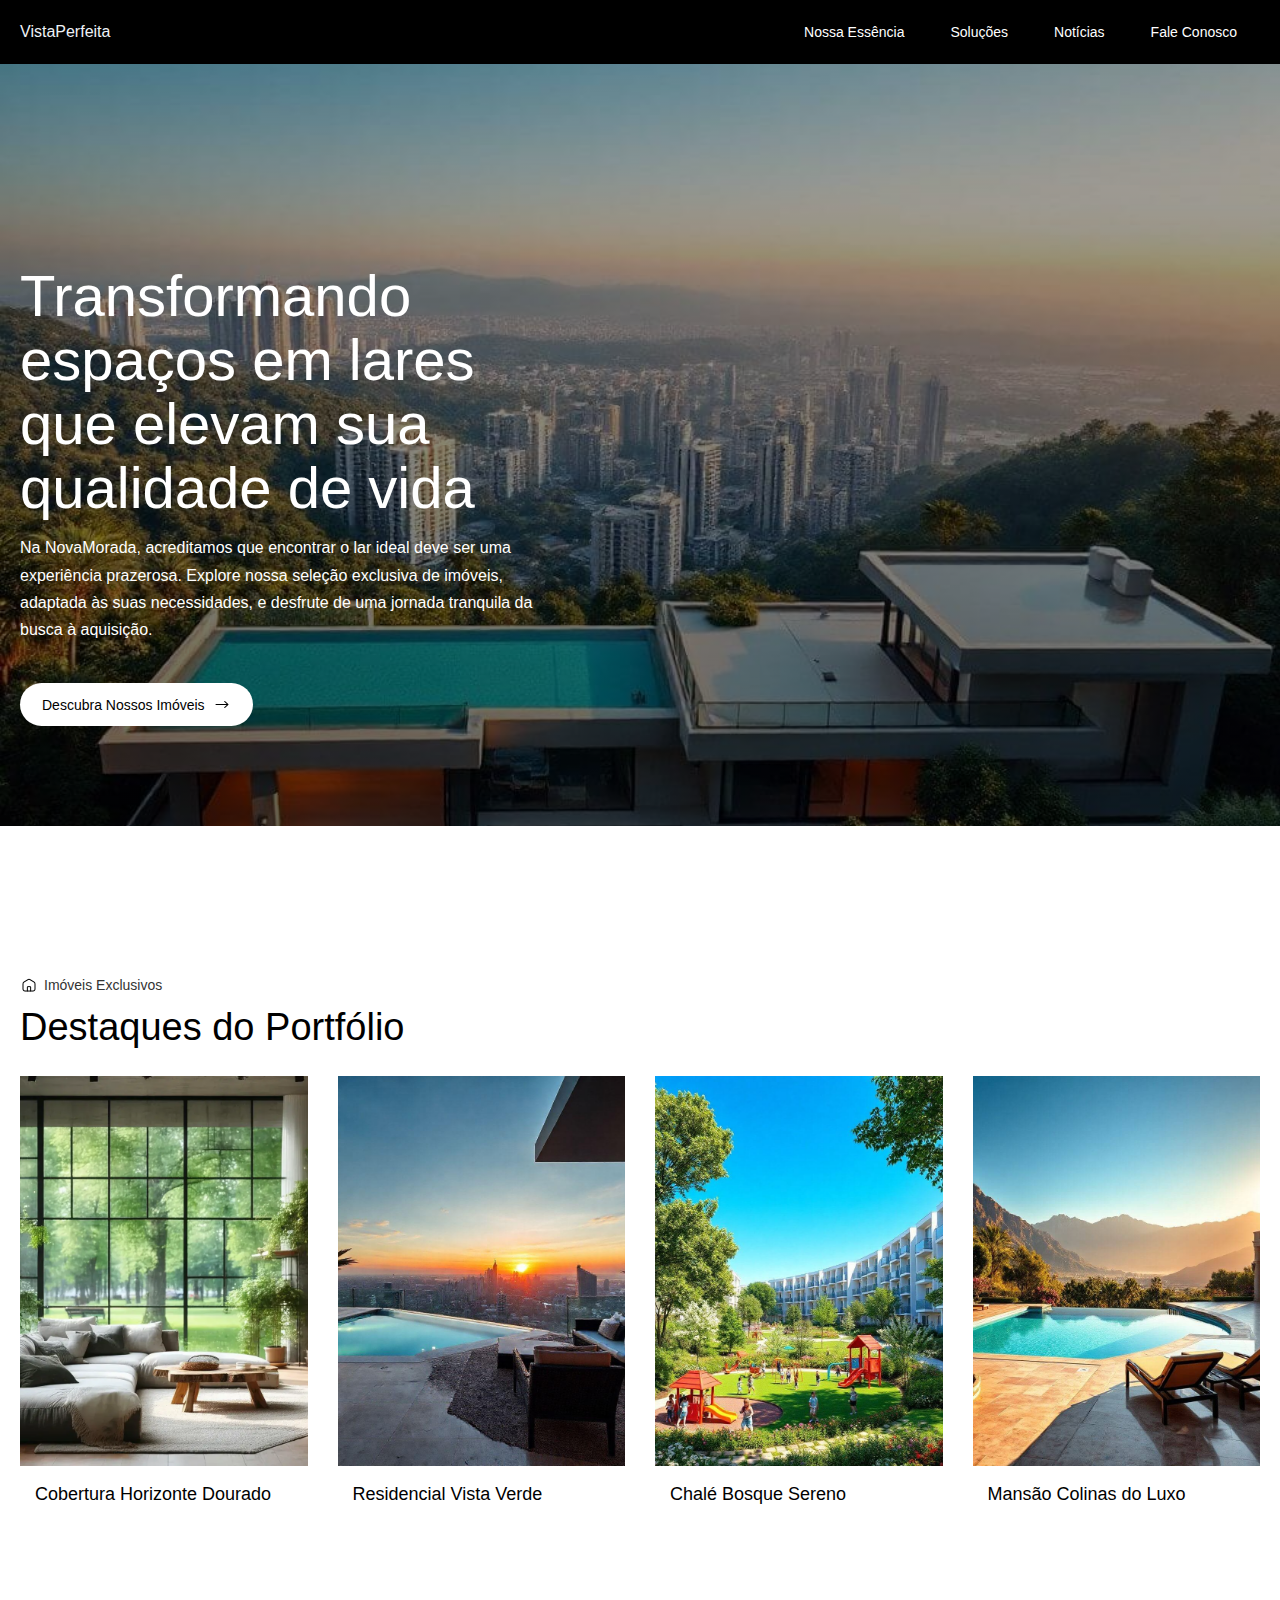
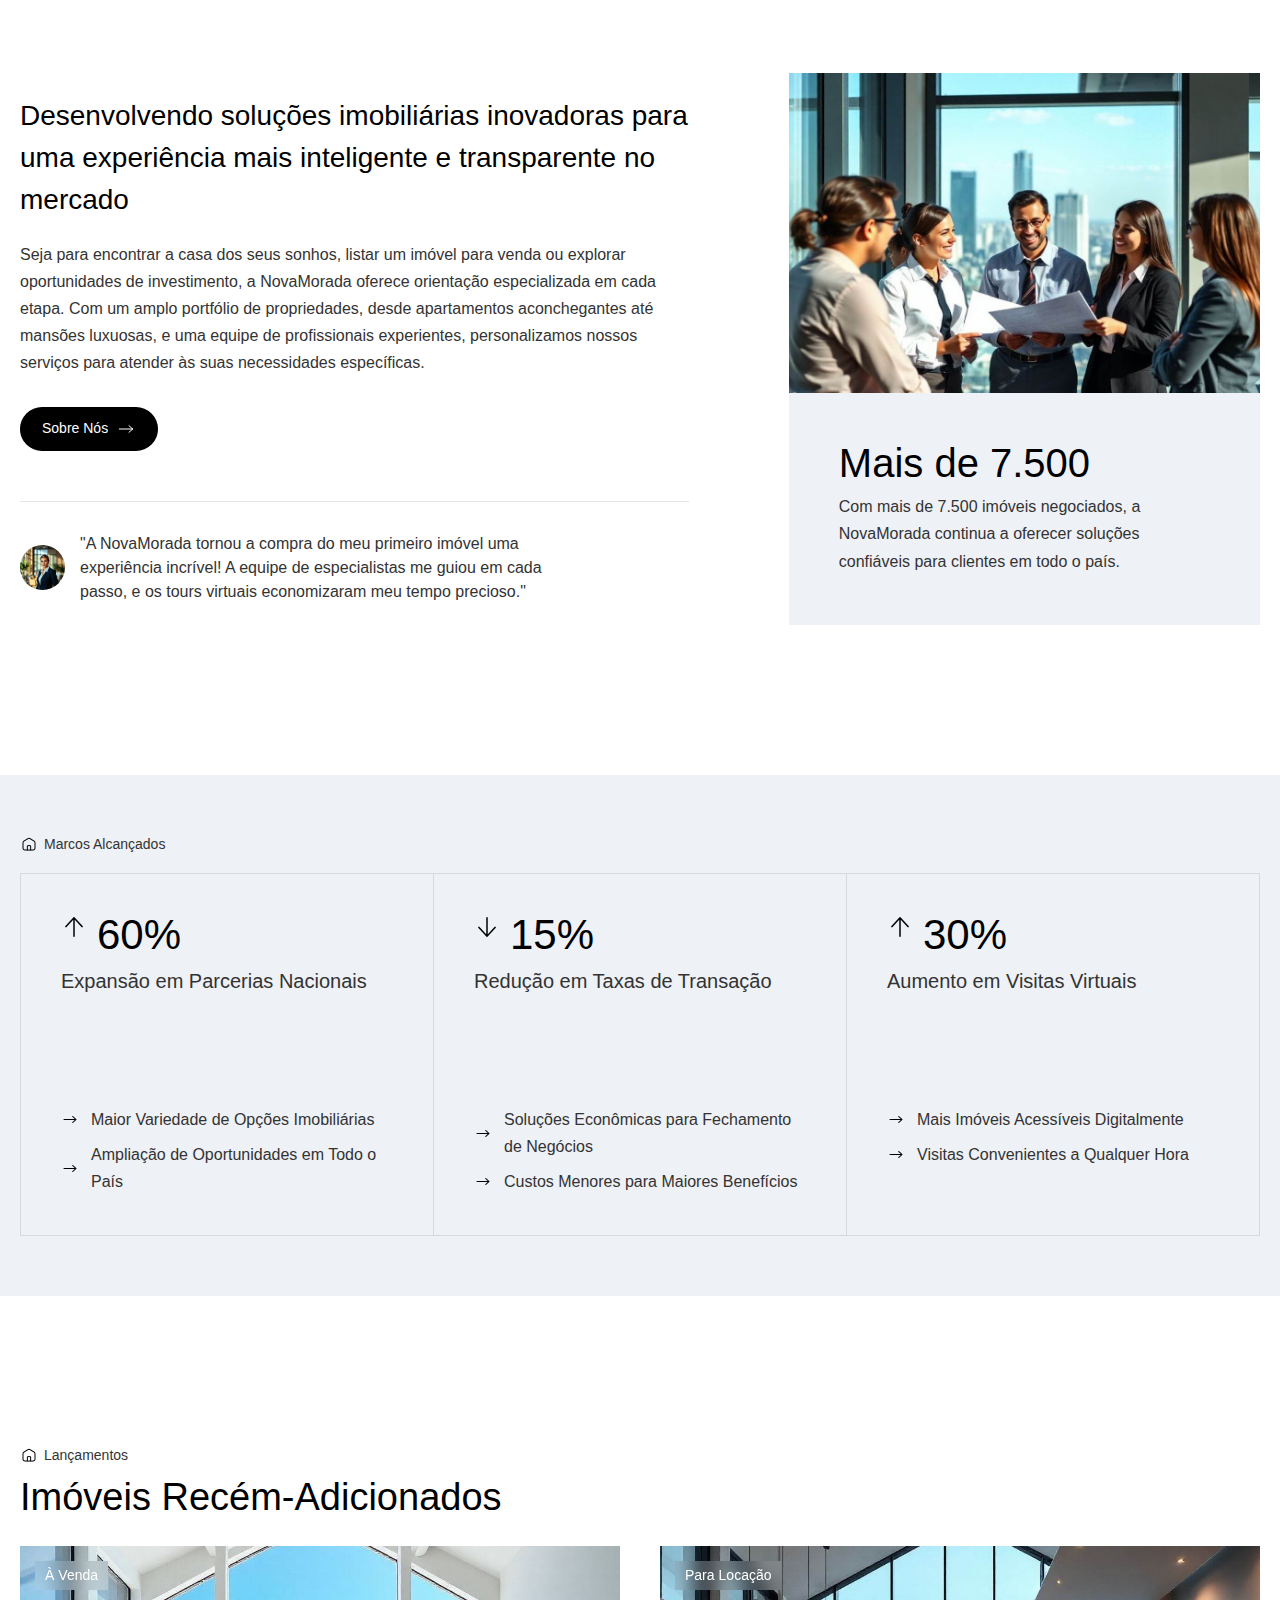
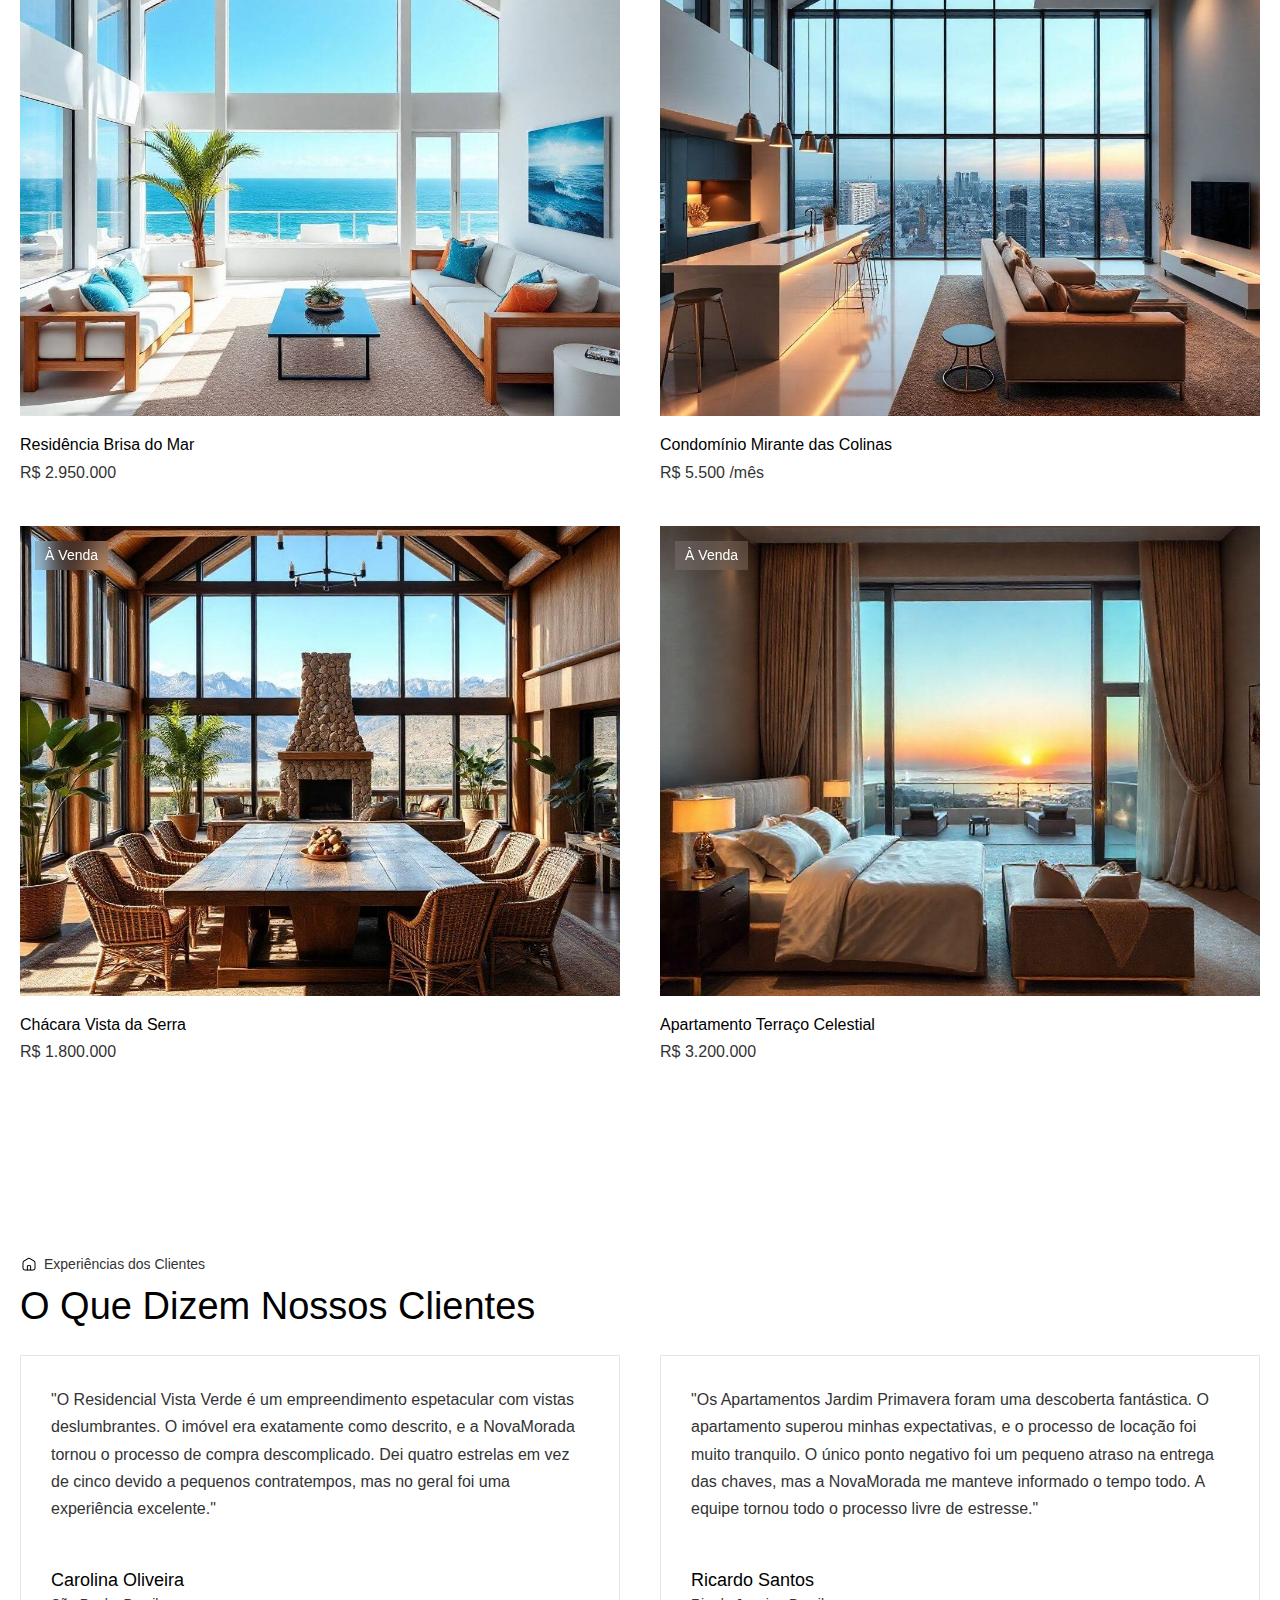
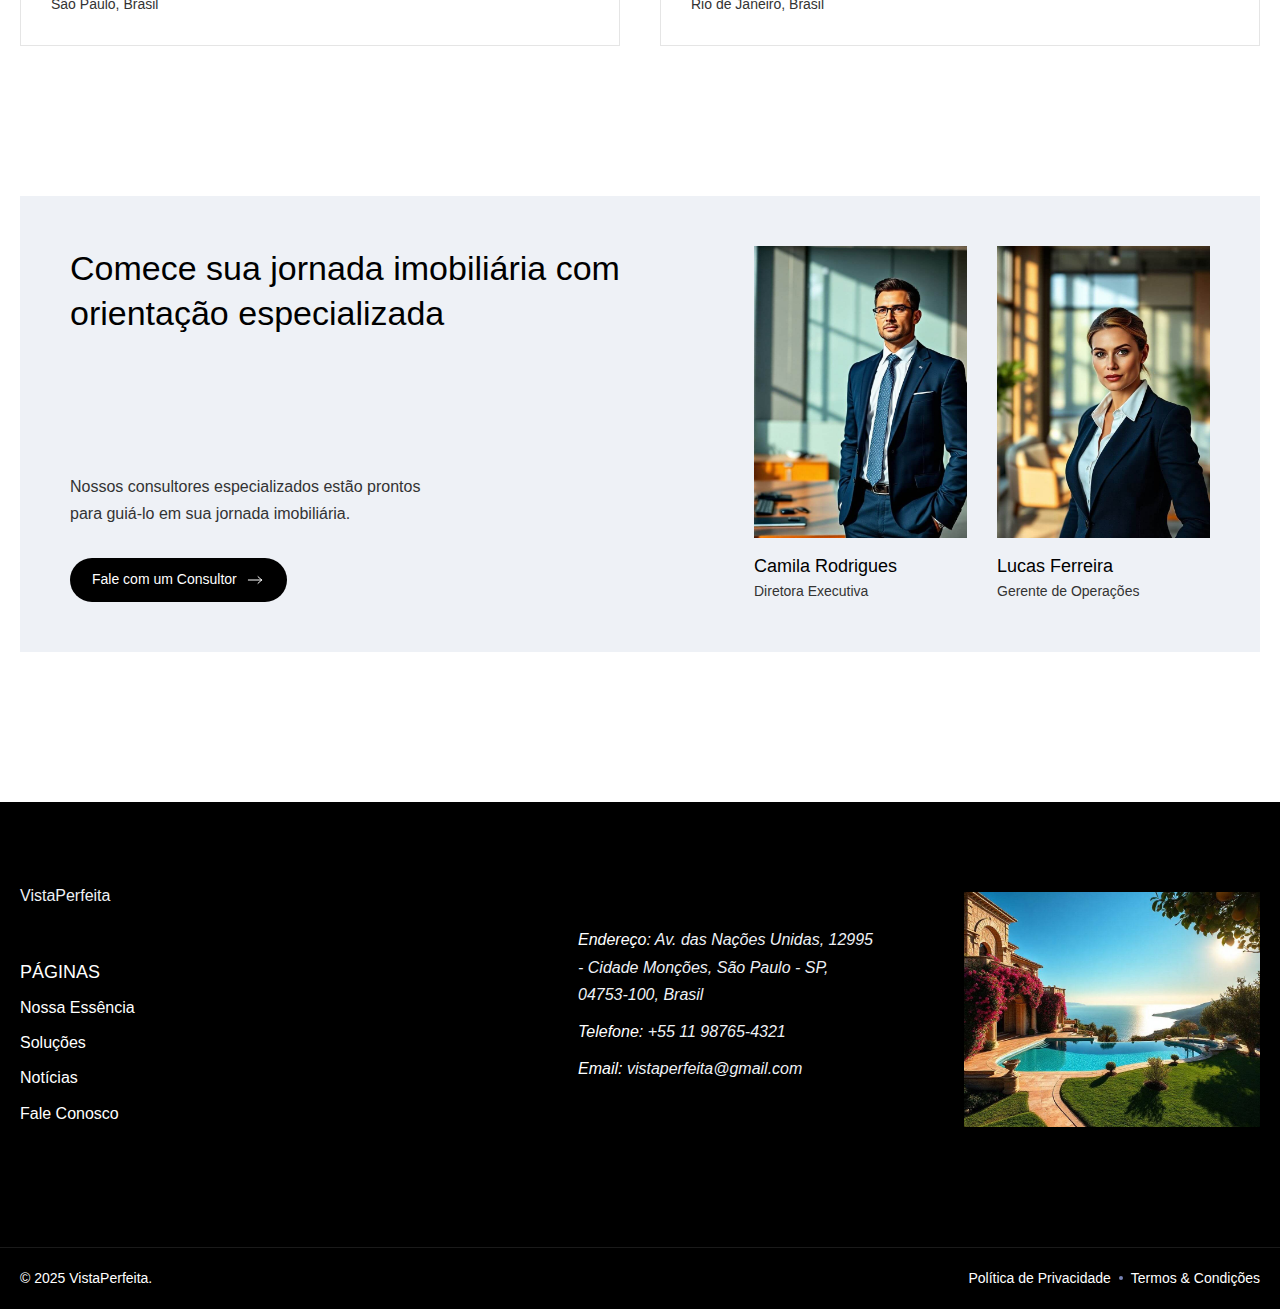
==== commit 86afff51: "front" ====
--- a/index.html
+++ b/index.html
@@ -265,7 +265,7 @@
                         <div
                                 class="property-link w-inline-block">
                             <div class="property-img"><img
-                                    src="images/main/сondomínio-grante.jpg"
+                                    src="images/main/grante.jpg"
                                     alt="Property Image" class="property-image">
                                 <div class="property-type">
                                     <div>Para</div>
